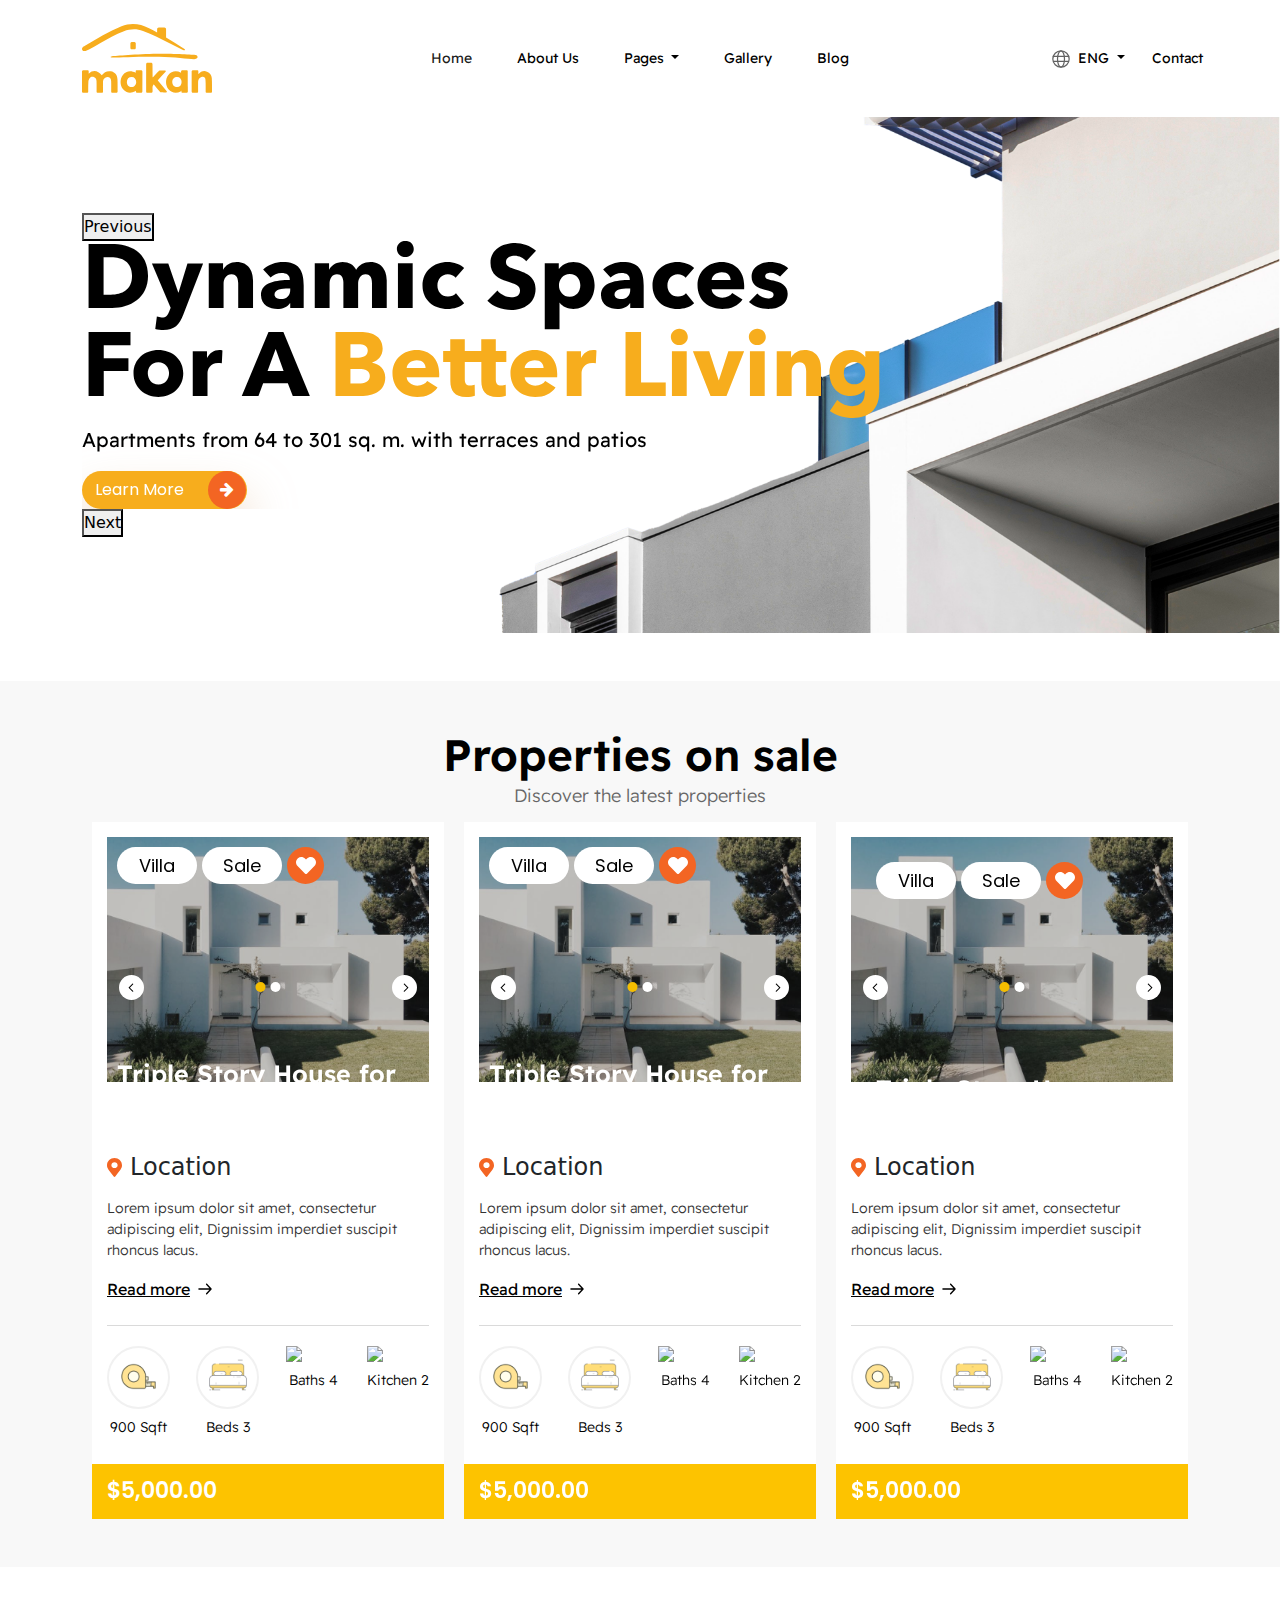
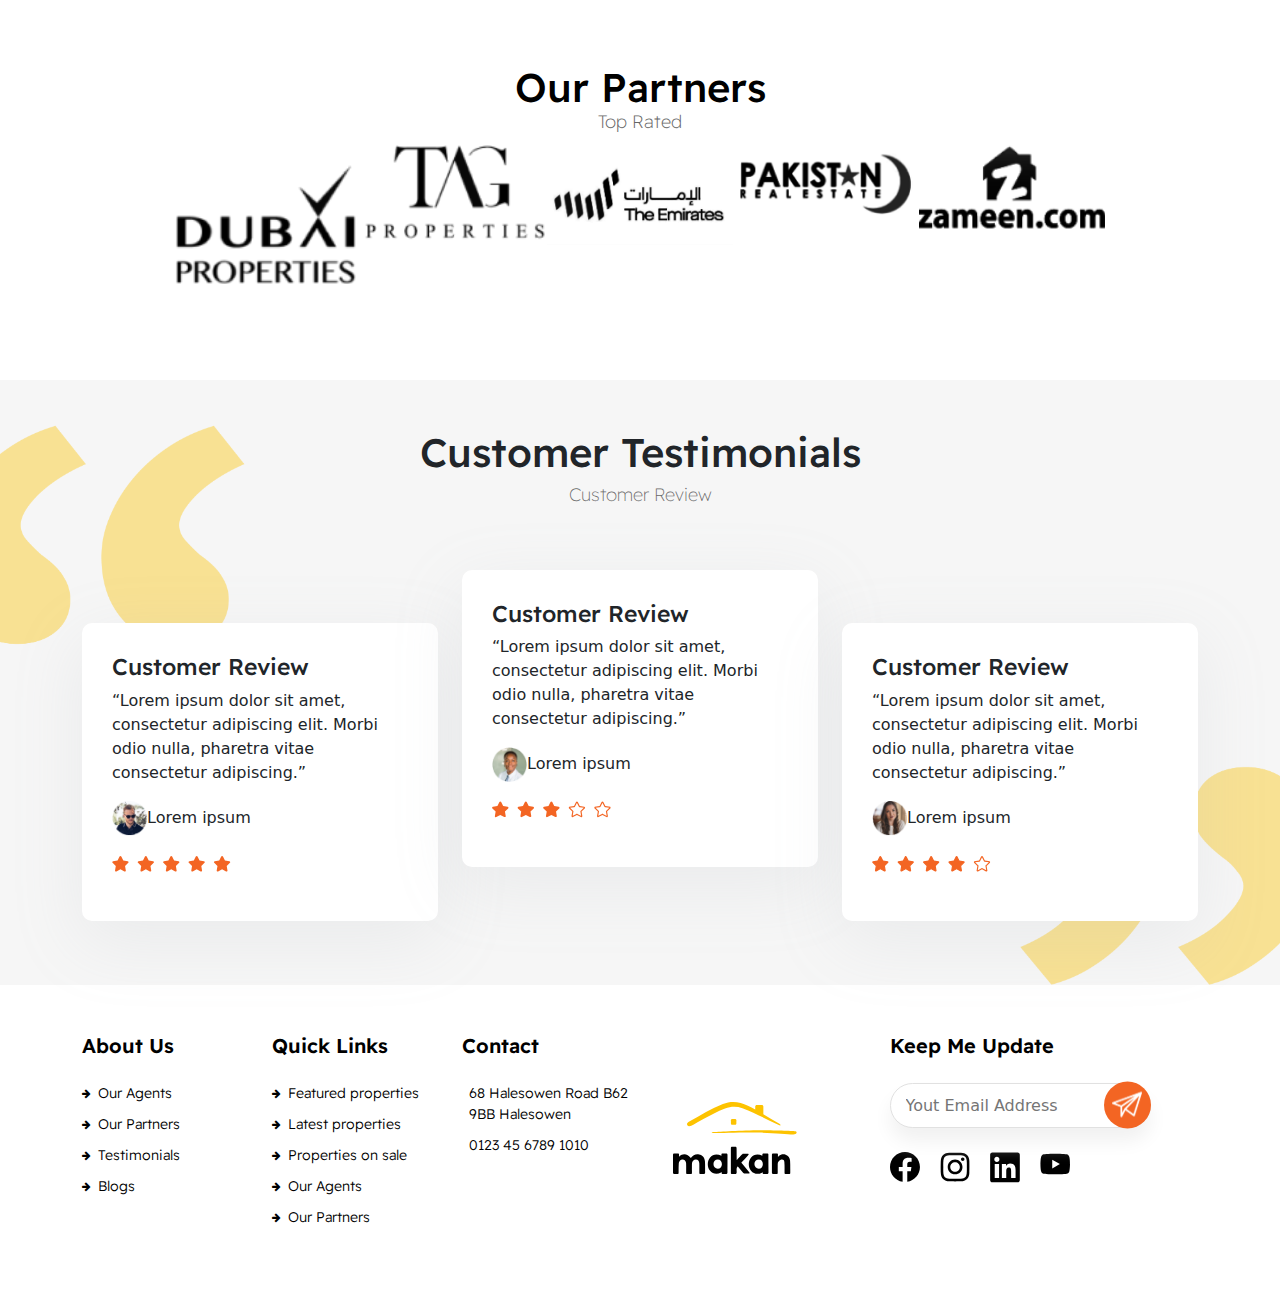
==== partners.html @ 15c92061 "slick" ====
<!DOCTYPE html>
<html lang="en">

<head>
    <title>Makan - HTML TEMPLATE</title>
    <meta charset="utf-8">
    <meta name="viewport" content="width=device-width, initial-scale=1">

    <!-- Fonts -->

    <link rel="preconnect" href="https://fonts.googleapis.com">
    <link rel="preconnect" href="https://fonts.gstatic.com" crossorigin>
    <link href="https://fonts.googleapis.com/css2?family=Readex+Pro:wght@300;400;500;600;700&display=swap"
        rel="stylesheet">
    <link
        href="https://fonts.googleapis.com/css2?family=Poppins:wght@200;300;400;500;600;700&family=Roboto:ital,wght@0,300;0,400;0,500;0,700;1,100;1,300;1,400&display=swap"
        rel="stylesheet">

    <!-- Bootstrap -->
    <link href="./assets/css/bootstrap.min.css" rel="stylesheet">

    <!-- Fontawesome -->
    <link href="./assets/font-awesome/css/font-awesome.min.css" rel="stylesheet">

    <!-- Css Main -->
    <link href="./assets/css/main.css" rel="stylesheet">
    <link href="./assets/css/aos.css" rel="stylesheet">
    <link href="./assets/css/select2.min.css" rel="stylesheet">
    <link href="./assets/css/slick.css" rel="stylesheet">



    <!-- Js Files -->
    <script src="./assets/js/bootstrap.bundle.min.js"></script>
</head>

<body>

    <!--  Start of Header  -->
    <header class="py-4">
        <div class="container">
            <div class="row">
                <div class="col-4 col-lg-2">
                    <img class="logo_header" src="./assets/images/logo.svg" alt="makan logo" />
                </div>
                <div class="col-8 col-lg-8 d-flex align-items-center justify-content-end justify-content-lg-center">
                    <!--start nav-->
                    <nav class="navbar navbar-expand-lg navbar-light">
                        <div class="container-fluid p-0 p-lg-2">
                            <button class="navbar-toggler" type="button" data-bs-toggle="collapse"
                                data-bs-target="#navbarNavDropdown" aria-controls="navbarNavDropdown"
                                aria-expanded="false" aria-label="Toggle navigation">
                                <span class="navbar-toggler-icon"></span>
                            </button>
                            <div class="collapse navbar-collapse justify-content-center" id="navbarNavDropdown">
                                <ul class="navbar-nav">
                                    <li class="nav-item">
                                        <a class="nav-link active" aria-current="page" href="#">Home</a>
                                    </li>
                                    <li class="nav-item">
                                        <a class="nav-link" href="#">About Us</a>
                                    </li>
                                    <li class="nav-item dropdown">
                                        <a class="nav-link dropdown-toggle" href="#" id="navbarDropdownMenuLink"
                                            role="button" data-bs-toggle="dropdown" aria-expanded="false">
                                            Pages
                                        </a>
                                        <ul class="dropdown-menu" aria-labelledby="navbarDropdownMenuLink">
                                            <li><a class="dropdown-item" href="#">Action</a></li>
                                            <li><a class="dropdown-item" href="#">Another action</a></li>
                                            <li><a class="dropdown-item" href="#">Something else here</a></li>
                                        </ul>
                                    </li>
                                    <li class="nav-item">
                                        <a class="nav-link" href="#">Gallery</a>
                                    </li>
                                    <li class="nav-item">
                                        <a class="nav-link" href="#">Blog</a>
                                    </li>

                                </ul>
                            </div>
                        </div>
                    </nav>
                    <!-- nav end -->
                </div>
                <div class="col-lg-2 d-flex align-items-center">
                    <div class="side_links">
                        <ul class="navbar-nav flex-row">
                            <li class="nav-item dropdown">
                                <a class="nav-link dropdown-toggle globe_before" href="#" id="navbarDropdownMenuLink"
                                    role="button" data-bs-toggle="dropdown" aria-expanded="false">
                                    <img class="me-1 globe_img" src="./assets/images/globe.svg" />
                                    <span>ENG</span>

                                </a>
                                <ul class="dropdown-menu" aria-labelledby="navbarDropdownMenuLink">
                                    <li><a class="dropdown-item" href="#">Action</a></li>
                                    <li><a class="dropdown-item" href="#">Another action</a></li>
                                    <li><a class="dropdown-item" href="#">Something else here</a></li>
                                </ul>
                            </li>
                            <li class="nav-item">
                                <a class="nav-link" href="#">Contact</a>
                            </li>
                        </ul>
                    </div>
                </div>



            </div>
        </div>
    </header>
    <!-- End Of Header -->

    <!-- Start Of Main Section -->
    <section id="home_main_section" class="section hero_section home_main_section">
        <div class="container">
            <div class="row">
                <div class="col-12">
                    <div class="slider-wrap">
                        <div class="hero_slider py-5 my-5">
                            <div class="content_wrappeer">
                                <div class="row slider_inner_row">
                                    <div class="col-9">
                                        <div class="slider_content_wrap">
                                            <h1>Dynamic Spaces For A <span class="text-yellow">Better Living</span>
                                            </h1>
                                            <p>Apartments from 64 to 301 sq. m. with terraces and patios</p>
                                            <button class="btn primary_btn btn_icon" href="#">Learn More
                                                <span><i class="fa fa-arrow-right"
                                                        aria-hidden="true"></i></span></button>
                                        </div>
                                    </div>
                                    <div class="col-3"></div>
                                </div>
                            </div>
                            <div class="content_wrappeer">
                                <div class="row slider_inner_row">
                                    <div class="col-9">
                                        <div class="slider_content_wrap">
                                            <h1>Dynamic Spaces For A<span>Better Living</span></h1>
                                            <p>Apartments from 64 to 301 sq. m. with terraces and patios</p>
                                            <a class="primary_btn btn_icon" href="#">Learn More <span><i
                                                        class="fa fa-arrow-right" aria-hidden="true"></i></span></a>
                                        </div>
                                    </div>
                                    <div class="col-3"></div>
                                </div>
                            </div>
                            <div class="content_wrappeer">
                                <div class="row slider_inner_row">
                                    <div class="col-9">
                                        <div class="slider_content_wrap">
                                            <h1>Dynamic Spaces For A<span>Better Living</span></h1>
                                            <p>Apartments from 64 to 301 sq. m. with terraces and patios</p>
                                            <a class="primary_btn btn_icon" href="#">Learn More <span><i
                                                        class="fa fa-arrow-right" aria-hidden="true"></i></span></a>
                                        </div>
                                    </div>
                                    <div class="col-3"></div>
                                </div>
                            </div>
                        </div>
                    </div>
                </div>
            </div>
        </div>
    </section>
    <!-- End Of Main Section -->


    <!-- Properties Section -->
    <section class="py-5 my-5 crousal_section_properties">
        <div class="container">
            <div class="row">
                <div class="col-12">
                    <h2 class="heading_main_section mb-1">Properties on sale</h2>
                    <p class="subtext_para">Discover the latest properties</p>
                </div>


                <div class="properties_crousal">
                    <div class="col-12 col-lg-4">
                        <div class="properties_single_outter">



                            <!-- Property image crousal -->
                            <div class="properties_inner_crousal">
                                <div class="img_wrap_crousal">
                                    <img src="./assets/images/crousal_01.png" />

                                </div>
                                <div class="img_wrap_crousal"> <img src="./assets/images/crousal_02.png" /> </div>
                            </div>
                            <!-- Property image crousal End -->
                            <div class="content_properties">
                                <div class="categories_properties">
                                    <div class="btn_outter_properties">
                                        <a href="#">
                                            <span>Villa</span>
                                        </a>
                                    </div>
                                    <div class="btn_outter_properties">
                                        <a href="#">
                                            <span>Sale</span>
                                        </a>
                                    </div>
                                    <div class="heart_wrap">
                                        <a href="#">
                                            <img src="./assets/images/heart.svg" alt="wrap heart" />
                                        </a>
                                    </div>
                                </div>

                                <h3>
                                    Triple Story House for Rent
                                    Louisiana
                                </h3>
                            </div>
                            <!-- Property Content -->

                            <div class="content_crousal_single">

                                <div class="upper_content_properties">
                                    <div class="location_outter d-flex align-items-center my-3">
                                        <img src="./assets/images/location.svg" alt="location" />
                                        <h4 class="ms-2 mb-0">Location</h4>
                                    </div>
                                    <p class="para_content_single">Lorem ipsum dolor sit amet, consectetur adipiscing
                                        elit, Dignissim
                                        imperdiet suscipit rhoncus lacus.</p>

                                    <div class="learn_more_outter">
                                        <a href="#" class="d-flex align-items-center">
                                            <span>Read more</span>
                                            <img class="ms-2" src="./assets/images/arrow_more.svg" />
                                        </a>
                                    </div>

                                    <div class="border_hr_crousal mt-4"></div>


                                    <div class="property_detail_outter d-flex justify-content-between">
                                        <div class="detail_icon_outter">
                                            <img class="w-100" src="./assets/images/icon_01.svg" />
                                            <h4>900 Sqft</h4>
                                        </div>
                                        <div class="detail_icon_outter">
                                            <img class="w-100" src="./assets/images/icon_02.svg" />
                                            <h4>Beds 3</h4>
                                        </div>
                                        <div class="detail_icon_outter">
                                            <img class="w-100" src="./assets/images/icon_03.svg" />
                                            <h4>Baths 4</h4>
                                        </div>
                                        <div class="detail_icon_outter">
                                            <img class="w-100" src="./assets/images/icon_04.svg" />
                                            <h4>Kitchen 2</h4>
                                        </div>
                                    </div>

                                    <div class="price_outter">
                                        <h3>$5,000.00</h3>
                                    </div>

                                </div>
                            </div>

                            <!-- Property Content End -->




                        </div>
                    </div>


                    <div class="col-12 col-lg-4">
                        <div class="properties_single_outter">



                            <!-- Property image crousal -->
                            <div class="properties_inner_crousal">
                                <div class="img_wrap_crousal">
                                    <img src="./assets/images/crousal_01.png" />

                                </div>
                                <div class="img_wrap_crousal"> <img src="./assets/images/crousal_02.png" /> </div>
                            </div>
                            <!-- Property image crousal End -->
                            <div class="content_properties">
                                <div class="categories_properties">
                                    <div class="btn_outter_properties">
                                        <a href="#">
                                            <span>Villa</span>
                                        </a>
                                    </div>
                                    <div class="btn_outter_properties">
                                        <a href="#">
                                            <span>Sale</span>
                                        </a>
                                    </div>
                                    <div class="heart_wrap">
                                        <a href="#">
                                            <img src="./assets/images/heart.svg" alt="wrap heart" />
                                        </a>
                                    </div>
                                </div>

                                <h3>
                                    Triple Story House for Rent
                                    Louisiana
                                </h3>
                            </div>
                            <!-- Property Content -->

                            <div class="content_crousal_single">

                                <div class="upper_content_properties">
                                    <div class="location_outter d-flex align-items-center my-3">
                                        <img src="./assets/images/location.svg" alt="location" />
                                        <h4 class="ms-2 mb-0">Location</h4>
                                    </div>
                                    <p class="para_content_single">Lorem ipsum dolor sit amet, consectetur adipiscing
                                        elit, Dignissim
                                        imperdiet suscipit rhoncus lacus.</p>

                                    <div class="learn_more_outter">
                                        <a href="#" class="d-flex align-items-center">
                                            <span>Read more</span>
                                            <img class="ms-2" src="./assets/images/arrow_more.svg" />
                                        </a>
                                    </div>

                                    <div class="border_hr_crousal mt-4"></div>


                                    <div class="property_detail_outter d-flex justify-content-between">
                                        <div class="detail_icon_outter">
                                            <img class="w-100" src="./assets/images/icon_01.svg" />
                                            <h4>900 Sqft</h4>
                                        </div>
                                        <div class="detail_icon_outter">
                                            <img class="w-100" src="./assets/images/icon_02.svg" />
                                            <h4>Beds 3</h4>
                                        </div>
                                        <div class="detail_icon_outter">
                                            <img class="w-100" src="./assets/images/icon_03.svg" />
                                            <h4>Baths 4</h4>
                                        </div>
                                        <div class="detail_icon_outter">
                                            <img class="w-100" src="./assets/images/icon_04.svg" />
                                            <h4>Kitchen 2</h4>
                                        </div>
                                    </div>

                                    <div class="price_outter">
                                        <h3>$5,000.00</h3>
                                    </div>

                                </div>
                            </div>

                            <!-- Property Content End -->




                        </div>
                    </div>


                    <div class="col-12 col-lg-4">
                        <div class="properties_single_outter">



                            <!-- Property image crousal -->
                            <div class="properties_inner_crousal">
                                <div class="img_wrap_crousal">
                                    <img src="./assets/images/crousal_01.png" />

                                    <div class="content_properties">
                                        <div class="categories_properties">
                                            <div class="btn_outter_properties">
                                                <a href="#">
                                                    <span>Villa</span>
                                                </a>
                                            </div>
                                            <div class="btn_outter_properties">
                                                <a href="#">
                                                    <span>Sale</span>
                                                </a>
                                            </div>
                                            <div class="heart_wrap">
                                                <a href="#">
                                                    <img src="./assets/images/heart.svg" alt="wrap heart" />
                                                </a>
                                            </div>
                                        </div>

                                        <h3>
                                            Triple Story House for Rent
                                            Louisiana
                                        </h3>
                                    </div>

                                </div>
                                <div class="img_wrap_crousal"> <img src="./assets/images/crousal_02.png" /> </div>
                            </div>
                            <!-- Property image crousal End -->

                            <!-- Property Content -->

                            <div class="content_crousal_single">

                                <div class="upper_content_properties">
                                    <div class="location_outter d-flex align-items-center my-3">
                                        <img src="./assets/images/location.svg" alt="location" />
                                        <h4 class="ms-2 mb-0">Location</h4>
                                    </div>
                                    <p class="para_content_single">Lorem ipsum dolor sit amet, consectetur adipiscing
                                        elit, Dignissim
                                        imperdiet suscipit rhoncus lacus.</p>

                                    <div class="learn_more_outter">
                                        <a href="#" class="d-flex align-items-center">
                                            <span>Read more</span>
                                            <img class="ms-2" src="./assets/images/arrow_more.svg" />
                                        </a>
                                    </div>

                                    <div class="border_hr_crousal mt-4"></div>


                                    <div class="property_detail_outter d-flex justify-content-between">
                                        <div class="detail_icon_outter">
                                            <img class="w-100" src="./assets/images/icon_01.svg" />
                                            <h4>900 Sqft</h4>
                                        </div>
                                        <div class="detail_icon_outter">
                                            <img class="w-100" src="./assets/images/icon_02.svg" />
                                            <h4>Beds 3</h4>
                                        </div>
                                        <div class="detail_icon_outter">
                                            <img class="w-100" src="./assets/images/icon_03.svg" />
                                            <h4>Baths 4</h4>
                                        </div>
                                        <div class="detail_icon_outter">
                                            <img class="w-100" src="./assets/images/icon_04.svg" />
                                            <h4>Kitchen 2</h4>
                                        </div>
                                    </div>

                                    <div class="price_outter">
                                        <h3>$5,000.00</h3>
                                    </div>

                                </div>
                            </div>

                            <!-- Property Content End -->




                        </div>
                    </div>

                </div>


            </div>
        </div>
    </section>
    <!-- Properties Section END -->

    <!-- Our Partners Starts -->
    <section class="our__partners py-5">
        <div class="container">
            <div class="row">
                <div class="col-lg-12">
                    <h2 class="title-partners text-center mb-0">Our Partners</h2>
                    <h3 class="subheading-partners text-center">Top Rated</h3>

                    <div class="customer-logos slider">
                        <div class="slide"><img src="./assets/images/partners_1.png">
                        </div>
                        <div class="slide"><img src="./assets/images/partners_2.png">
                        </div>
                        <div class="slide"><img src="./assets/images/partners_3.png">
                        </div>
                        <div class="slide"><img src="./assets/images/partners_4.png">
                        </div>
                        <div class="slide"><img src="./assets/images/partners_5.png"></div>
                    </div>




                </div>
            </div>
        </div>
    </section>
    <!-- Our Partners END -->

    <!-- Customer Testimonials Starts -->
    <section class="customer__testimonials py-5">
        <div class="container">
            <div class="row">
                <div class="col-lg-12">
                    <h2 class="m-auto text-dark text-center mb-2">Customer Testimonials</h2>
                    <h6 class="m-auto text-custom text-center">Customer Review</h6>

                    <div class="row py-3 mt-5">
                        <div class="col-lg-4">
                            <div class="testimonial__card">
                                <h3>Customer Review</h3>
                                <p>“Lorem ipsum dolor sit amet, consectetur adipiscing elit. Morbi odio nulla, pharetra
                                    vitae consectetur adipiscing.”</p>
                                <span><img class="person" src="./assets/images/person.png" alt="">Lorem ipsum</span>
                                <img class="rating" src="./assets/images/rating.svg" alt="">
                            </div>
                        </div>

                        <div class="col-lg-4">
                            <div class="testimonial__card_2">
                                <h3>Customer Review</h3>
                                <p>“Lorem ipsum dolor sit amet, consectetur adipiscing elit. Morbi odio nulla, pharetra
                                    vitae consectetur adipiscing.”</p>
                                <span><img class="person" src="./assets/images/person_2.png" alt="">Lorem ipsum</span>
                                <img class="rating" src="./assets/images/rating_2.svg" alt="">
                            </div>
                        </div>

                        <div class="col-lg-4">
                            <div class="testimonial__card_3">
                                <h3>Customer Review</h3>
                                <p>“Lorem ipsum dolor sit amet, consectetur adipiscing elit. Morbi odio nulla, pharetra
                                    vitae consectetur adipiscing.”</p>
                                <span><img class="person" src="./assets/images/person_3.png" alt="">Lorem ipsum</span>
                                <img class="rating" src="./assets/images/rating_3.svg" alt="">
                            </div>
                        </div>

                    </div>
                </div>
            </div>
        </div>
    </section>
    <!-- Customer Testimonials Ends -->

    <!-- Footer -->
    <footer class="py-5">
        <div class="container">
            <div class="row">
                <div class="col-6 col-lg-2">
                    <div class="link_footer_wrap">
                        <h4 class="mb-4">About Us</h4>
                        <ul class="ps-0">
                            <li>
                                <a href="#" class="links_footer"><i class="fa fa-arrow-right"
                                        aria-hidden="true"></i><span>Our
                                        Agents</span></a>
                            </li>
                            <li>
                                <a href="#" class="links_footer"><i class="fa fa-arrow-right"
                                        aria-hidden="true"></i><span>Our
                                        Partners</span></a>
                            </li>
                            <li>
                                <a href="#" class="links_footer"><i class="fa fa-arrow-right"
                                        aria-hidden="true"></i><span>Testimonials</span></a>
                            </li>
                            <li>
                                <a href="#" class="links_footer"><i class="fa fa-arrow-right"
                                        aria-hidden="true"></i><span>Blogs</span></a>
                            </li>
                        </ul>
                    </div>
                </div>
                <div class="col-6 col-lg-2">
                    <div class="link_footer_wrap">
                        <h4 class="mb-4">Quick Links</h4>
                        <ul class="ps-0">
                            <li>
                                <a href="#" class="links_footer"><i class="fa fa-arrow-right"
                                        aria-hidden="true"></i><span>Featured
                                        properties</span></a>
                            </li>
                            <li>
                                <a href="#" class="links_footer"><i class="fa fa-arrow-right"
                                        aria-hidden="true"></i><span>Latest
                                        properties</span></a>
                            </li>
                            <li>
                                <a href="#" class="links_footer"><i class="fa fa-arrow-right"
                                        aria-hidden="true"></i><span>Properties on
                                        sale</span></a>
                            </li>
                            <li>
                                <a href="#" class="links_footer"><i class="fa fa-arrow-right"
                                        aria-hidden="true"></i><span>Our
                                        Agents</span></a>
                            </li>
                            <li>
                                <a href="#" class="links_footer"><i class="fa fa-arrow-right"
                                        aria-hidden="true"></i><span>Our
                                        Partners</span></a>
                            </li>
                        </ul>
                    </div>
                </div>
                <div class="col-6 col-lg-2">
                    <div class="link_footer_wrap">
                        <h4 class="mb-4">Contact</h4>
                        <ul class="ps-0">
                            <li>
                                <a href="#" class="links_footer"><span>68 Halesowen Road
                                        B62 9BB Halesowen</span></a>
                            </li>
                            <li>
                                <a href="#" class="links_footer"><span>0123 45 6789 1010</span></a>
                            </li>
                        </ul>
                    </div>
                </div>

                <div class="col-12 col-lg-2 d-flex align-items-center justify-content-center">
                    <img class="w-75" src="./assets/images/logo-footer.svg" alt="logo" />
                </div>

                <div class="col-12 col-lg-3 mx-auto">
                    <div class="subscrible__footer">
                        <h4 class="mb-4">Keep Me Update</h4>

                        <div class="input__wrapper mb-4">
                            <input type="email" name="subscribe" class="input_email" placeholder="Yout Email Address">
                            <button type="submit" class="btn_submit"><img src="./assets/images/send_btn.svg"
                                    alt="send button" /></button>
                        </div>


                        <div class="footer_social_links">
                            <a href="#">
                                <img src="./assets/images/facebook.svg" />
                            </a>
                            <a href="#">
                                <img src="./assets/images/instagram.svg" />
                            </a>
                            <a href="#">
                                <img src="./assets/images/linkedin.svg" />
                            </a>
                            <a href="#">
                                <img src="./assets/images/youtube.svg" />
                            </a>
                        </div>


                    </div>
                </div>
            </div>
        </div>
    </footer>
    <!-- Footer End -->


    <!--Start Scripts here-->
    <script src="./assets/js/jquery.js"></script>
    <script src="./assets/js/select2.min.js"></script>
    <script src="./assets/js/slick.js"></script>
    <script src="./assets/js/aos.js"></script>
    <script src="./assets/js/custom.js"></script>
</body>

</html>
---- assets/css/main.css ----
* {
  margin: 0;
  padding: 0;
}

img {
  width: 100%;
  max-width: 100%;
}

.logo_header {
  max-width: 130px;
}

.heading_main_section {
  font-family: 'Readex Pro';
  font-style: normal;
  font-weight: 600;
  font-size: 44px;
  text-align: center;
  color: #000000;
}

.subtext_para {
  font-family: 'Readex Pro';
  font-style: normal;
  font-weight: 300;
  font-size: 18px;
  line-height: 20px;
  text-align: center;
  color: #666666;
}

.logo_header {
  max-width: 130px;
}

nav {
  font-family: 'Readex Pro', sans-serif;
}

.navbar-nav {
  gap: 5px;
}

.navbar-nav .nav-item .nav-link {
  font-family: 'Readex Pro';
  font-style: normal;
  font-weight: 400;
  font-size: 14px;
  color: #000000;
  padding-left: 20px;
  padding-right: 20px;
  -webkit-transition: all 250ms ease-in;
  transition: all 250ms ease-in;
}

.navbar-nav .nav-item .nav-link .globe_img {
  width: 18px;
  height: 18px;
  -o-object-fit: contain;
     object-fit: contain;
}

.navbar-nav .nav-item .nav-link:hover {
  background: #F36523;
  border-radius: 57px;
  font-family: 'Readex Pro';
  font-style: normal;
  font-weight: 400;
  font-size: 14px;
  color: #FFFFFF;
}

.navbar-nav .nav-item .nav-link:hover .globe_img {
  -webkit-filter: invert(100%) sepia(0%) saturate(7500%) hue-rotate(47deg) brightness(110%) contrast(101%);
          filter: invert(100%) sepia(0%) saturate(7500%) hue-rotate(47deg) brightness(110%) contrast(101%);
}

/*
.globe_before {

    position: relative;

    &::before{
        position: absolute;
        top: 50%;
        left: 0px;
        transform: translateY(-50%);
        background-image: url('../images/globe.svg');
        width: 15px;
        height: 15px;
        background-repeat: no-repeat;
        background-size: cover;
        content: "";
    }
}
*/
@media (max-width: 1050px) {
  .side_links {
    display: none;
  }
}

@media (max-width: 992px) {
  .navbar-nav {
    width: 100%;
    position: fixed;
    left: 0px;
    top: 120px;
  }
  .navbar-toggler:focus {
    -webkit-box-shadow: none !important;
            box-shadow: none !important;
  }
  .navbar-nav .nav-item .nav-link {
    -webkit-transition: all 250ms ease-in;
    transition: all 250ms ease-in;
  }
  .navbar-nav .nav-item .nav-link:hover {
    background: #F36523;
    border-radius: 0px;
  }
}

@font-face {
  font-family: Avenire-Next;
  src: url(../fonts/AvenirNextLTPro-Bold.otf);
}

.home_main_section {
  background-image: url("../images/makan-hero-bg.png");
  background-size: cover;
  background-position: center right;
  background-repeat: no-repeat;
}

.home_main_section h1 {
  font-family: 'Avenire-Next';
  font-style: normal;
  font-weight: 700;
  font-size: 90px;
  line-height: 98.5%;
  color: #000000;
}

.home_main_section h1 .text-yellow {
  color: #F7AD1D;
}

.home_main_section p {
  font-family: 'Readex Pro';
  font-weight: 400;
  color: #000000;
  font-size: 20px;
}

.home_main_section button.btn.primary_btn.btn_icon {
  background-color: #F7AD1D;
  color: #fff;
  width: 165px;
  display: -webkit-box;
  display: -ms-flexbox;
  display: flex;
  -webkit-box-pack: justify;
      -ms-flex-pack: justify;
          justify-content: space-between;
  position: relative;
  border-radius: 28px;
  font-family: 'poppins';
  font-size: 16px;
  -webkit-box-shadow: 0px 28px 47px rgba(224, 183, 144, 0.6);
          box-shadow: 0px 28px 47px rgba(224, 183, 144, 0.6);
}

.home_main_section button.btn.primary_btn.btn_icon span {
  background-color: #F36523;
  position: absolute;
  top: -1px;
  right: 0;
  padding: 7px;
  border-radius: 50px;
  width: 38px;
  height: 38px;
}

@media only screen and (max-width: 1200px) {
  .home_main_section h1 {
    font-family: 'Avenire-Next';
    font-style: normal;
    font-weight: 700;
    font-size: 40px;
    line-height: 98.5%;
    color: #000000;
  }
  .home_main_section button.btn.primary_btn.btn_icon {
    width: 150px;
  }
  .home_main_section button.btn.primary_btn.btn_icon span {
    top: -1px;
    right: -1px;
  }
}

.customer__testimonials {
  background-image: url(../images/testimonials_bg.png);
  background-repeat: no-repeat;
  background-position: center;
  background-size: 100%;
  background-color: #f6f6f6;
}

.customer__testimonials h2 {
  font-family: 'Readex Pro';
  font-size: 40px;
}

.customer__testimonials h6 {
  font-family: 'Readex Pro';
  color: #666666;
  font-weight: lighter;
  font-size: 18px;
}

.customer__testimonials .testimonial__card {
  padding: 30px;
  background-color: #ffff;
  display: -webkit-box;
  display: -ms-flexbox;
  display: flex;
  -webkit-box-orient: vertical;
  -webkit-box-direction: normal;
      -ms-flex-direction: column;
          flex-direction: column;
  border-radius: 10px;
  margin-top: 15%;
  -webkit-box-shadow: 0px 19.617px 68.6596px 3.2695px rgba(162, 171, 174, 0.13);
          box-shadow: 0px 19.617px 68.6596px 3.2695px rgba(162, 171, 174, 0.13);
}

.customer__testimonials .testimonial__card h3 {
  font-family: 'Readex Pro';
  font-weight: 500;
  font-size: 23px;
}

.customer__testimonials .testimonial__card img.rating {
  width: 125px;
  display: -webkit-box;
  display: -ms-flexbox;
  display: flex;
  height: 25px;
  margin: 15px 0;
}

.customer__testimonials .testimonial__card img.person {
  width: 35px;
  height: 35px;
}

.customer__testimonials .testimonial__card_2 {
  padding: 30px;
  background-color: #ffff;
  display: -webkit-box;
  display: -ms-flexbox;
  display: flex;
  -webkit-box-orient: vertical;
  -webkit-box-direction: normal;
      -ms-flex-direction: column;
          flex-direction: column;
  border-radius: 10px;
  -webkit-box-shadow: 0px 19.617px 68.6596px 3.2695px rgba(162, 171, 174, 0.13);
          box-shadow: 0px 19.617px 68.6596px 3.2695px rgba(162, 171, 174, 0.13);
}

.customer__testimonials .testimonial__card_2 h3 {
  font-family: 'Readex Pro';
  font-weight: 500;
  font-size: 23px;
}

.customer__testimonials .testimonial__card_2 img.rating {
  width: 125px;
  display: -webkit-box;
  display: -ms-flexbox;
  display: flex;
  height: 25px;
  margin: 15px 0;
}

.customer__testimonials .testimonial__card_2 img.person {
  width: 35px;
  height: 35px;
}

.customer__testimonials .testimonial__card_3 {
  padding: 30px;
  background-color: #ffff;
  display: -webkit-box;
  display: -ms-flexbox;
  display: flex;
  -webkit-box-orient: vertical;
  -webkit-box-direction: normal;
      -ms-flex-direction: column;
          flex-direction: column;
  border-radius: 10px;
  margin-top: 15%;
  -webkit-box-shadow: 0px 19.617px 68.6596px 3.2695px rgba(162, 171, 174, 0.13);
          box-shadow: 0px 19.617px 68.6596px 3.2695px rgba(162, 171, 174, 0.13);
}

.customer__testimonials .testimonial__card_3 h3 {
  font-family: 'Readex Pro';
  font-weight: 500;
  font-size: 23px;
}

.customer__testimonials .testimonial__card_3 img.rating {
  width: 125px;
  display: -webkit-box;
  display: -ms-flexbox;
  display: flex;
  height: 25px;
  margin: 15px 0;
}

.customer__testimonials .testimonial__card_3 img.person {
  width: 35px;
  height: 35px;
}

@media only screen and (max-width: 1200px) {
  .testimonial__card, .testimonial__card_2, .testimonial__card_3 {
    margin-top: 10px !important;
  }
}

.crousal_section_properties {
  background-color: #F8F8F8;
}

.img_wrap_crousal {
  width: 100%;
  position: relative;
}

.properties_single_outter {
  background-color: #FFF;
  padding: 15px;
  padding-bottom: 0;
  margin: 0px 10px;
  position: relative;
}

.properties_inner_crousal {
  position: relative;
}

.content_properties {
  position: absolute;
  top: 0;
  left: 0;
  bottom: 0;
  right: 0;
  z-index: 99;
  padding: 10px;
  display: -webkit-box;
  display: -ms-flexbox;
  display: flex;
  -webkit-box-orient: vertical;
  -webkit-box-direction: normal;
      -ms-flex-direction: column;
          flex-direction: column;
  -webkit-box-pack: justify;
      -ms-flex-pack: justify;
          justify-content: space-between;
  height: 300px;
  margin: 15px;
}

.content_properties h3 {
  font-family: 'Readex Pro';
  font-style: normal;
  font-weight: 600;
  font-size: 25px;
  color: #FFFFFF;
  z-index: 9;
}

.content_properties .categories_properties {
  display: -webkit-box;
  display: -ms-flexbox;
  display: flex;
  gap: 5px;
}

.content_properties .categories_properties .heart_wrap {
  background-color: #F36523;
  border-radius: 50%;
  padding: 5px;
  width: 37px;
  height: 37px;
  text-align: center;
  display: -webkit-box;
  display: -ms-flexbox;
  display: flex;
  -webkit-box-align: center;
      -ms-flex-align: center;
          align-items: center;
  -webkit-box-pack: center;
      -ms-flex-pack: center;
          justify-content: center;
}

.content_properties .categories_properties .heart_wrap img {
  width: 20px;
}

.content_properties .categories_properties .btn_outter_properties {
  background: #FFFFFF;
  border-radius: 45px;
  padding: 5px;
  width: 80px;
  height: 37px;
  text-align: center;
}

.content_properties .categories_properties .btn_outter_properties a {
  font-family: 'Poppins';
  font-style: normal;
  text-decoration: none;
  font-weight: 400;
  font-size: 18px;
  color: #000000;
}

.properties_crousal .slick-prev, .properties_crousal .slick-next {
  position: absolute;
  top: 50%;
  left: 10px;
  -webkit-transform: translateY(-50%);
          transform: translateY(-50%);
  position: absolute;
  top: 50%;
  left: 10px;
  transform: translateY(-50%);
  z-index: 9;
  visibility: hidden;
  z-index: 9999;
}

.properties_crousal .slick-next {
  left: unset;
  right: 0px;
}

.properties_crousal .slick-prev::before, .properties_crousal .slick-next::before {
  content: "";
  width: 25px;
  height: 25px;
  background-image: url("../images/slider_left.svg");
  background-repeat: no-repeat;
  background-size: 20px;
  background-position: center;
  opacity: 1;
  position: absolute;
  left: -25px;
  visibility: visible;
  background-color: #FFF;
  border-radius: 50%;
}

.properties_crousal .slick-next::before {
  background-image: url("../images/slider_right.svg");
  left: unset;
  right: -25px;
}

.properties_inner_crousal .slick-prev, .properties_inner_crousal .slick-next {
  position: absolute;
  top: 50%;
  left: 10px;
  -webkit-transform: translateY(-50%);
          transform: translateY(-50%);
  position: absolute;
  top: 50%;
  left: 10px;
  transform: translateY(-50%);
  z-index: 9;
  visibility: hidden;
  z-index: 9999;
}

.properties_inner_crousal .slick-next {
  left: unset;
  right: 10px;
}

.properties_inner_crousal .slick-prev::before, .properties_inner_crousal .slick-next::before {
  content: "";
  width: 25px;
  height: 25px;
  background-image: url("../images/slider_left.svg");
  background-repeat: no-repeat;
  background-size: 20px;
  background-position: center;
  opacity: 1;
  position: absolute;
  left: 0px;
  visibility: visible;
  background-color: #FFF;
  border-radius: 50%;
}

.properties_inner_crousal .slick-next::before {
  background-image: url("../images/slider_right.svg");
  left: unset;
  right: 0px;
}

.properties_inner_crousal {
  height: 300px;
}

.properties_inner_crousal .slick-dots {
  display: -webkit-box;
  display: -ms-flexbox;
  display: flex;
  position: absolute;
  top: 50%;
  left: 50%;
  -webkit-transform: translate(-50%, -50%);
          transform: translate(-50%, -50%);
  padding: 0;
  margin: 0;
  gap: 5px;
  list-style: none;
  cursor: pointer;
}

.properties_inner_crousal .slick-dots li {
  width: 10px;
  height: 10px;
  background-color: #FFF;
  border-radius: 50%;
}

.properties_inner_crousal .slick-dots li button {
  visibility: hidden;
}

.properties_inner_crousal .slick-dots li.slick-active {
  background-color: #F4BD00;
}

.content_crousal_single .para_content_single {
  font-family: 'Readex Pro';
  font-style: normal;
  font-weight: 300;
  font-size: 14px;
  color: #333333;
}

.content_crousal_single .location_outter img {
  width: 15px;
}

.learn_more_outter a span {
  font-family: 'Readex Pro';
  font-style: normal;
  font-weight: 400;
  font-size: 16px;
  -webkit-text-decoration-line: underline;
          text-decoration-line: underline;
  color: #000000;
}

.learn_more_outter a img {
  width: 14px;
}

.border_hr_crousal {
  width: 100%;
  height: 1px;
  background-color: #DADADA;
}

.property_detail_outter {
  margin-top: 20px;
}

.property_detail_outter .detail_icon_outter {
  min-width: 55px;
  text-align: center;
}

.property_detail_outter .detail_icon_outter h4 {
  font-family: 'Readex Pro';
  font-style: normal;
  font-weight: 300;
  font-size: 14px;
  color: #000000;
  margin-top: 10px;
}

.price_outter {
  background-color: #FDC300;
  margin-left: -15px;
  margin-right: -15px;
  height: 55px;
  display: -webkit-box;
  display: -ms-flexbox;
  display: flex;
  -webkit-box-align: center;
      -ms-flex-align: center;
          align-items: center;
  -webkit-box-pack: start;
      -ms-flex-pack: start;
          justify-content: flex-start;
  margin-top: 20px;
}

.price_outter h3 {
  padding-left: 15px;
  font-family: 'Poppins';
  font-style: normal;
  font-weight: 600;
  font-size: 22px;
  color: #FFFFFF;
  margin-bottom: 0px;
}

.our__partners .title-partners {
  color: #000000;
  font-family: 'Readex Pro';
  font-size: 40px;
}

.our__partners .subheading-partners {
  color: #666666;
  font-family: 'Readex Pro';
  font-weight: 200;
  font-size: 18px;
}

.link_footer_wrap h4 {
  font-family: 'Readex Pro';
  font-style: normal;
  font-weight: 600;
  font-size: 20px;
  line-height: 26px;
  color: #000000;
}

.link_footer_wrap ul {
  list-style-type: none;
}

.link_footer_wrap ul li a {
  display: -webkit-box;
  display: -ms-flexbox;
  display: flex;
  -webkit-box-align: center;
      -ms-flex-align: center;
          align-items: center;
  font-size: 10px;
  text-decoration: none;
  color: #000000;
  margin: 10px 0px;
}

.link_footer_wrap ul li a span {
  margin-left: 7px;
  font-family: 'Readex Pro';
  font-style: normal;
  font-weight: 300;
  font-size: 14px;
  text-decoration: none;
  color: #000000;
  -webkit-transition: all 250ms ease-in;
  transition: all 250ms ease-in;
}

.link_footer_wrap ul li a:hover {
  text-decoration: underline;
}

.subscrible__footer h4 {
  font-family: 'Readex Pro';
  font-style: normal;
  font-weight: 600;
  font-size: 20px;
  line-height: 26px;
  color: #000000;
}

.subscrible__footer .input__wrapper {
  position: relative;
}

.subscrible__footer .input__wrapper .input_email {
  width: 100%;
  height: 45px;
  background: #FFFFFF;
  border: 1px solid #E1E1E1;
  -webkit-box-shadow: 0px 13px 19px #F1F1F1;
          box-shadow: 0px 13px 19px #F1F1F1;
  border-radius: 58px;
  padding: 15px;
}

.subscrible__footer .input__wrapper .btn_submit {
  width: 47px;
  height: 47px;
  border: 0;
  border-radius: 50%;
  background: #F36523;
  display: -webkit-box;
  display: -ms-flexbox;
  display: flex;
  -webkit-box-align: center;
      -ms-flex-align: center;
          align-items: center;
  -webkit-box-pack: center;
      -ms-flex-pack: center;
          justify-content: center;
  position: absolute;
  right: 0;
  top: 50%;
  -webkit-transform: translateY(-50%);
          transform: translateY(-50%);
}

.subscrible__footer .input__wrapper .btn_submit img {
  width: 30px;
}

.footer_social_links {
  display: -webkit-box;
  display: -ms-flexbox;
  display: flex;
  gap: 20px;
}

.footer_social_links a {
  width: 30px;
  height: 30px;
}
/*# sourceMappingURL=main.css.map */
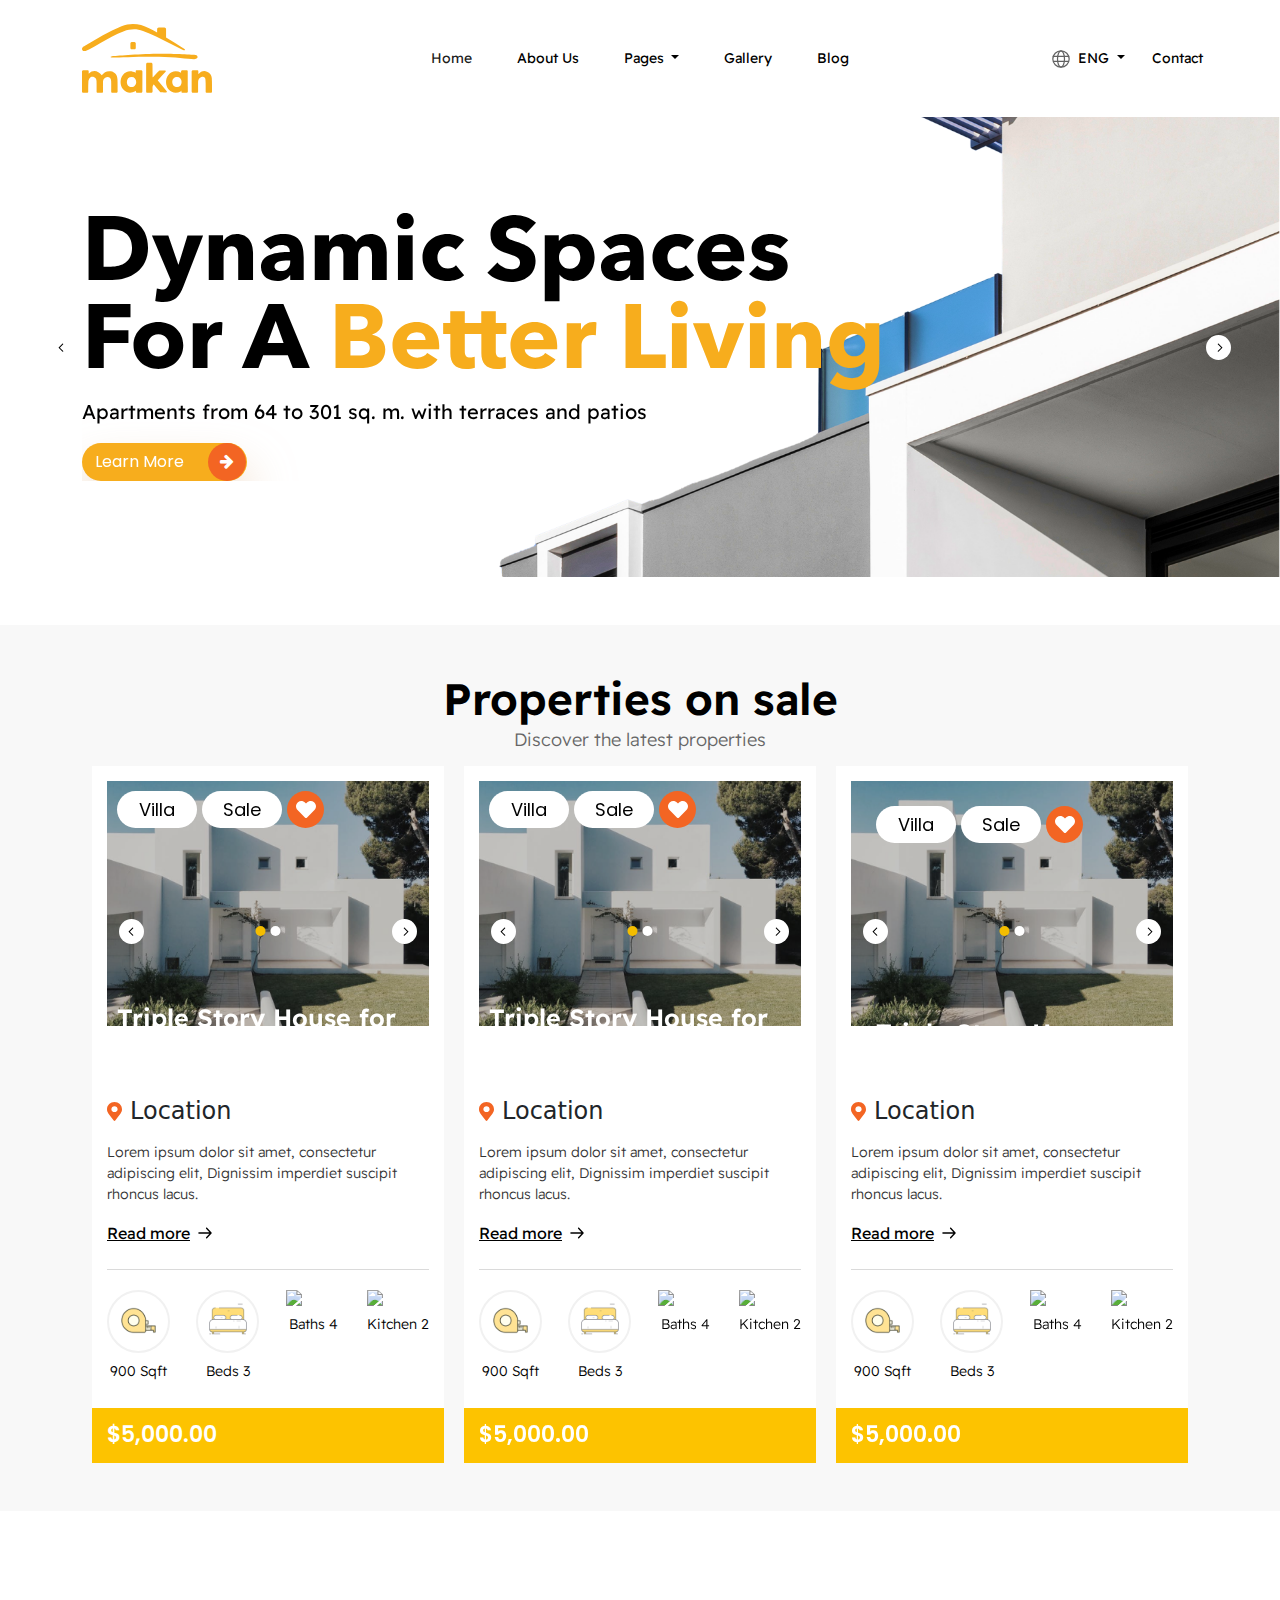
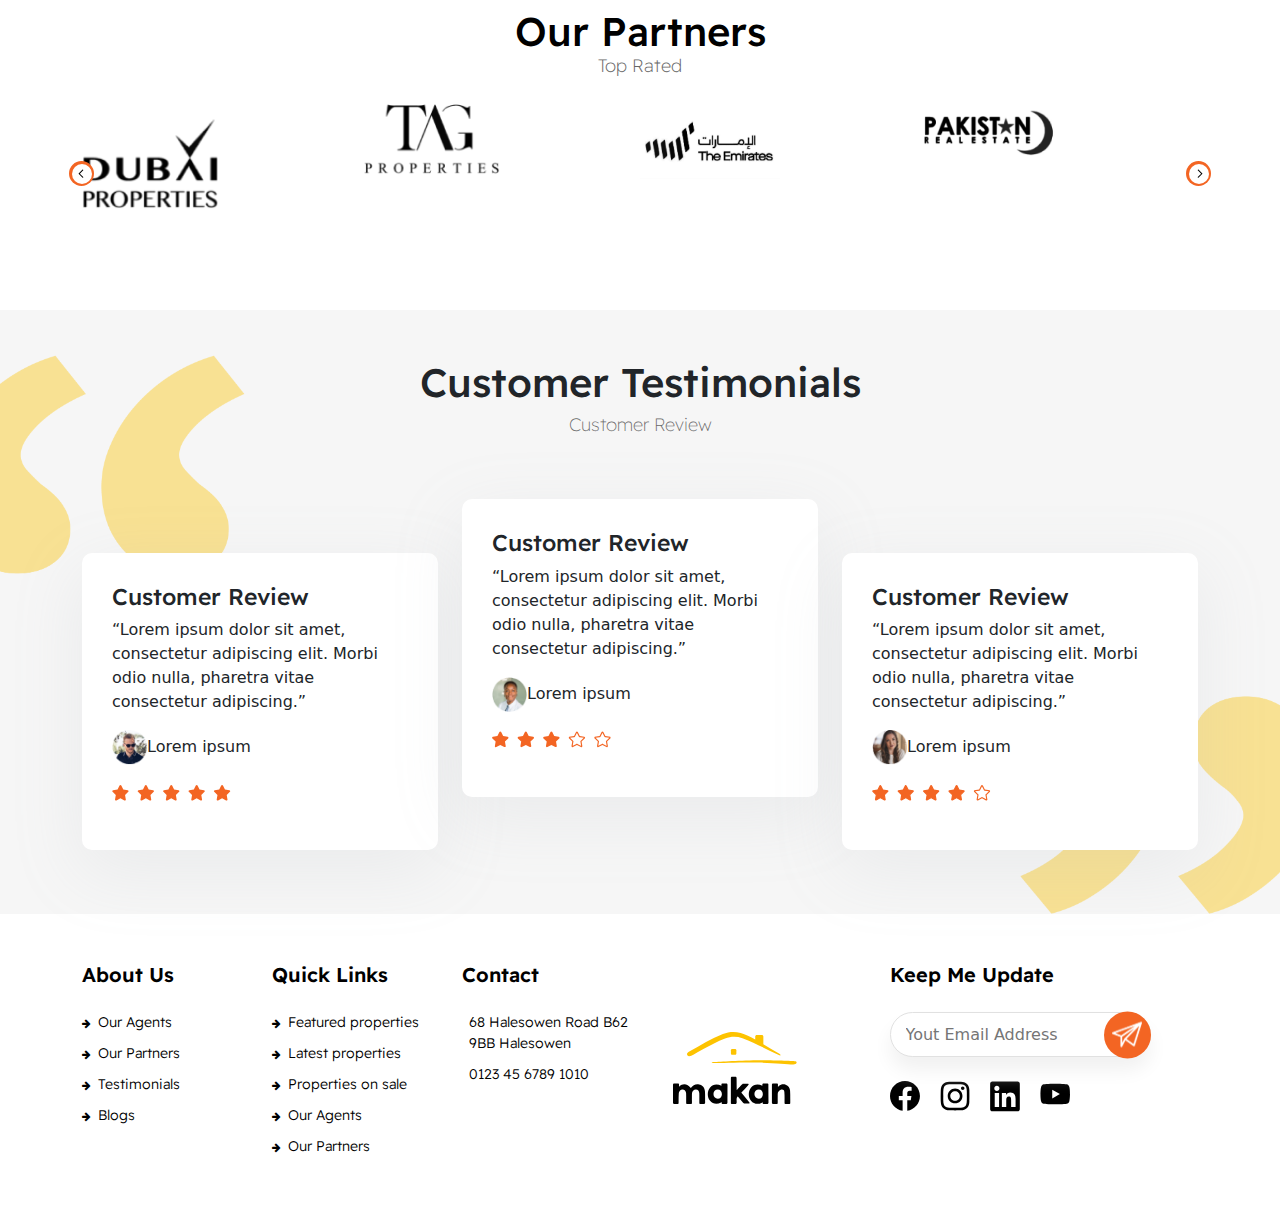
==== commit 90949ca0: "slick" ====
--- a/partners.html
+++ b/partners.html
@@ -487,7 +487,7 @@
                     <h2 class="title-partners text-center mb-0">Our Partners</h2>
                     <h3 class="subheading-partners text-center">Top Rated</h3>
 
-                    <div class="customer-logos slider">
+                    <div class="customer-logos slider py-3">
                         <div class="slide"><img src="./assets/images/partners_1.png">
                         </div>
                         <div class="slide"><img src="./assets/images/partners_2.png">
--- a/assets/css/main.css
+++ b/assets/css/main.css
@@ -184,6 +184,130 @@
   height: 38px;
 }
 
+.hero_slider .slick-prev, .hero_slider .slick-next {
+  position: absolute;
+  top: 50%;
+  left: 10px;
+  -webkit-transform: translateY(-50%);
+          transform: translateY(-50%);
+  position: absolute;
+  top: 50%;
+  left: -10px;
+  transform: translateY(-50%);
+  z-index: 9;
+  visibility: hidden;
+  z-index: 9999;
+}
+
+.hero_slider .slick-next {
+  left: unset;
+  right: -10px;
+}
+
+.hero_slider .slick-prev::before, .hero_slider .slick-next::before {
+  content: "";
+  width: 25px;
+  height: 25px;
+  background-image: url("../images/slider_left.svg");
+  background-repeat: no-repeat;
+  background-size: 20px;
+  background-position: center;
+  opacity: 1;
+  position: absolute;
+  left: -25px;
+  visibility: visible;
+  background-color: #FFF;
+  border-radius: 50%;
+}
+
+.hero_slider .slick-next::before {
+  background-image: url("../images/slider_right.svg");
+  left: unset;
+  right: -25px;
+}
+
+.properties_inner_crousal .slick-prev, .properties_inner_crousal .slick-next {
+  position: absolute;
+  top: 50%;
+  left: 10px;
+  -webkit-transform: translateY(-50%);
+          transform: translateY(-50%);
+  position: absolute;
+  top: 50%;
+  left: 10px;
+  transform: translateY(-50%);
+  z-index: 9;
+  visibility: hidden;
+  z-index: 9999;
+}
+
+.properties_inner_crousal .slick-next {
+  left: unset;
+  right: 10px;
+}
+
+.customer-logos .slick-prev, .customer-logos .slick-next {
+  position: absolute;
+  top: 50%;
+  left: 10px;
+  -webkit-transform: translateY(-50%);
+          transform: translateY(-50%);
+  position: absolute;
+  top: 50%;
+  left: -10px;
+  transform: translateY(-50%);
+  z-index: 9;
+  visibility: hidden;
+  z-index: 9999;
+}
+
+.customer-logos .slick-next {
+  left: unset;
+  right: -10px;
+}
+
+.customer-logos .slick-prev::before, .customer-logos .slick-next::before {
+  content: "";
+  width: 25px;
+  height: 25px;
+  background-image: url("../images/slider_left.svg");
+  background-repeat: no-repeat;
+  background-size: 20px;
+  background-position: center;
+  opacity: 1;
+  position: absolute;
+  left: -25px;
+  visibility: visible;
+  background-color: #F36523;
+  border-radius: 50%;
+}
+
+.customer-logos .slick-next::before {
+  background-image: url("../images/slider_right.svg");
+  left: unset;
+  right: -25px;
+}
+
+.customer-logos .slick-prev, .customer-logos .slick-next {
+  position: absolute;
+  top: 50%;
+  left: 10px;
+  -webkit-transform: translateY(-50%);
+          transform: translateY(-50%);
+  position: absolute;
+  top: 50%;
+  left: 10px;
+  transform: translateY(-50%);
+  z-index: 9;
+  visibility: hidden;
+  z-index: 9999;
+}
+
+.customer-logos .slick-next {
+  left: unset;
+  right: 10px;
+}
+
 @media only screen and (max-width: 1200px) {
   .home_main_section h1 {
     font-family: 'Avenire-Next';
@@ -643,6 +767,21 @@
   font-size: 18px;
 }
 
+.our__partners .customer-logos .slide img {
+  width: 50%;
+  display: -webkit-box;
+  display: -ms-flexbox;
+  display: flex;
+  -webkit-box-align: center;
+      -ms-flex-align: center;
+          align-items: center;
+  -webkit-box-pack: center;
+      -ms-flex-pack: center;
+          justify-content: center;
+  -o-object-fit: contain;
+     object-fit: contain;
+}
+
 .link_footer_wrap h4 {
   font-family: 'Readex Pro';
   font-style: normal;
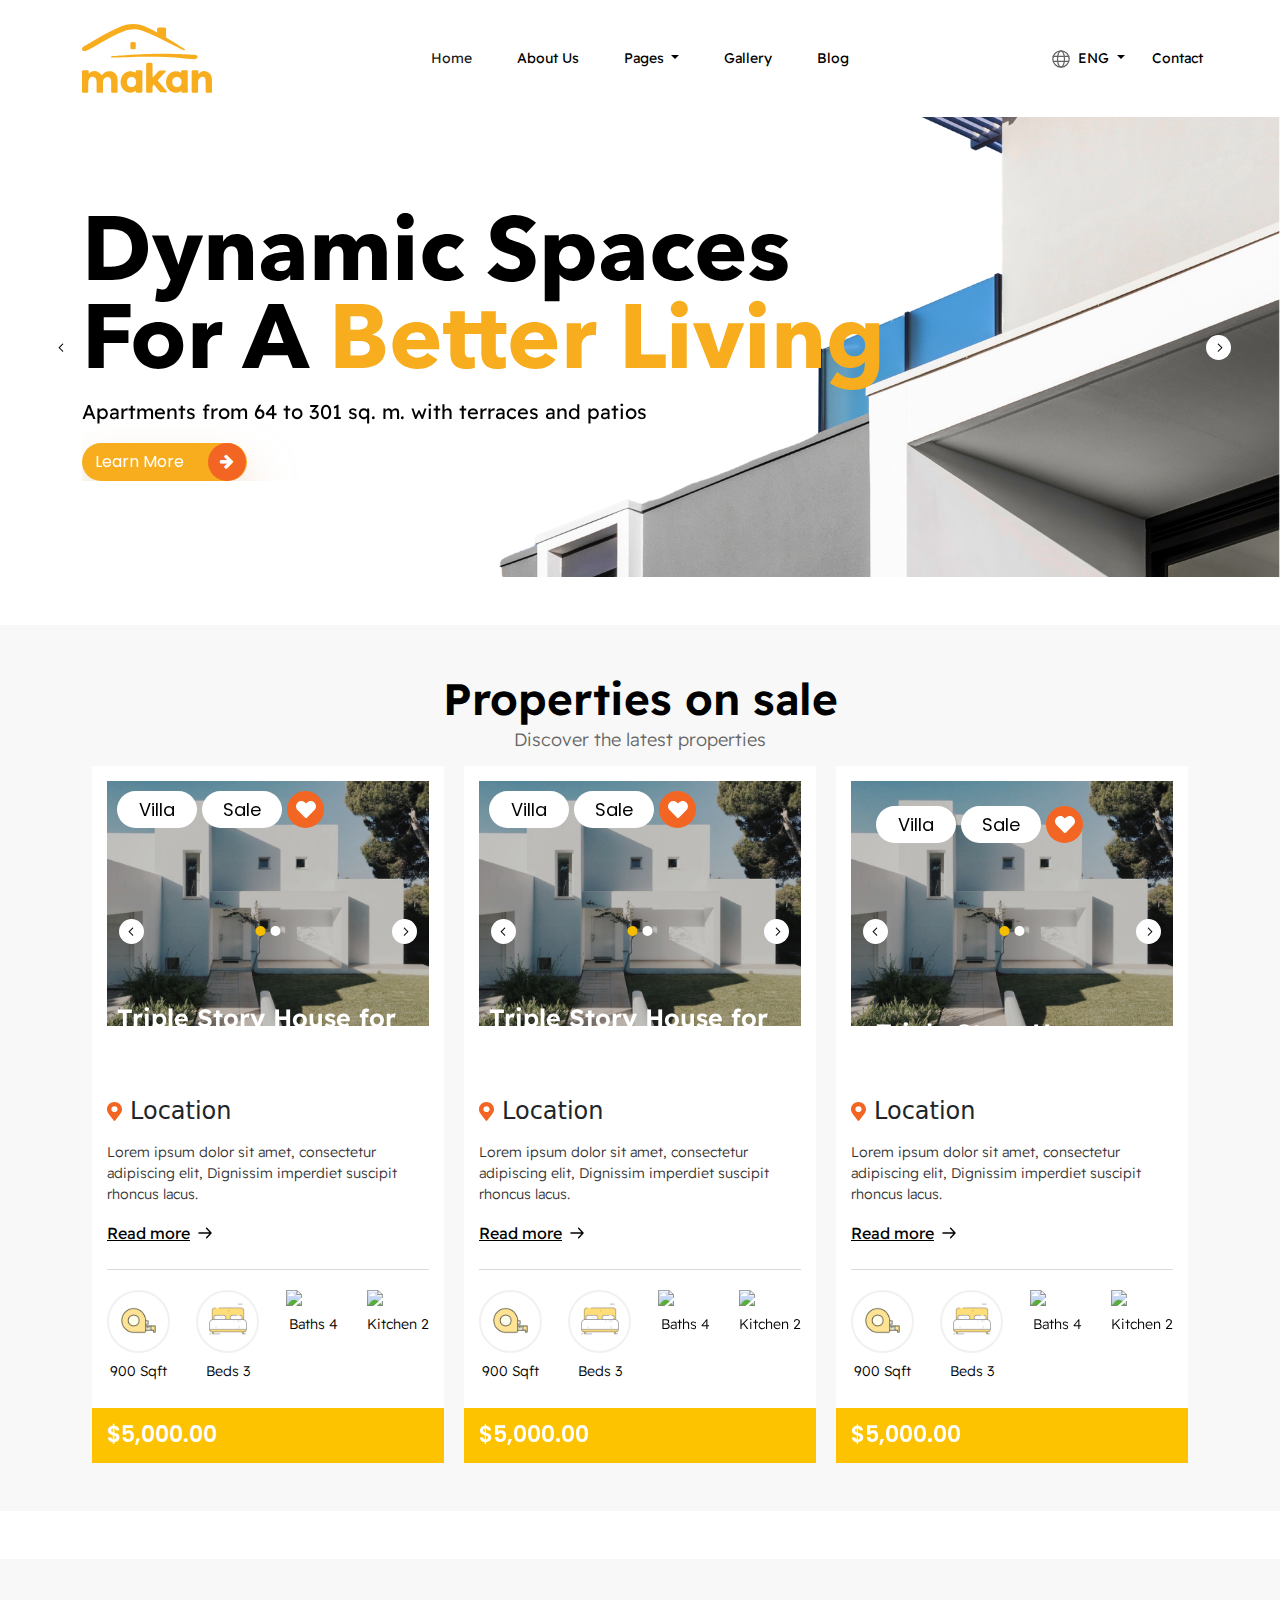
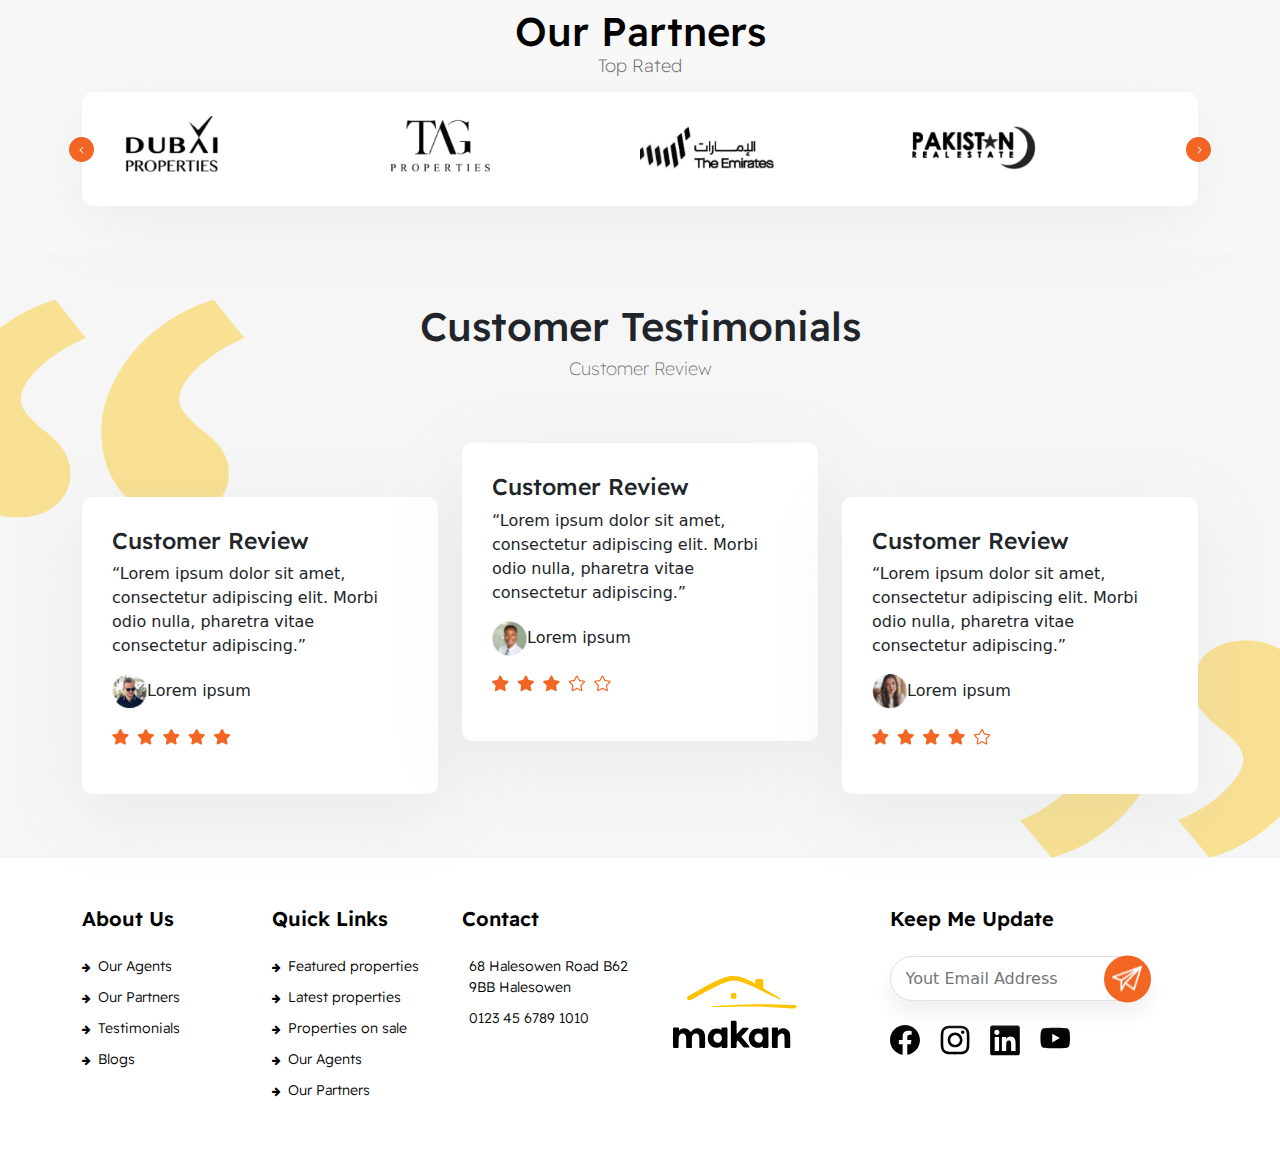
==== commit 3d2bcf8e: "slick" ====
--- a/partners.html
+++ b/partners.html
@@ -487,7 +487,7 @@
                     <h2 class="title-partners text-center mb-0">Our Partners</h2>
                     <h3 class="subheading-partners text-center">Top Rated</h3>
 
-                    <div class="customer-logos slider py-3">
+                    <div class="customer-logos slider py-4 mt-3 container">
                         <div class="slide"><img src="./assets/images/partners_1.png">
                         </div>
                         <div class="slide"><img src="./assets/images/partners_2.png">
--- a/assets/css/main.css
+++ b/assets/css/main.css
@@ -96,6 +96,43 @@
     }
 }
 */
+.dropdown-menu.open_mega {
+  min-width: 60vw;
+}
+
+.border_mega {
+  border-right: 1px solid #EDEDED;
+}
+
+.accordion_menu_single {
+  margin: 20px 0px;
+}
+
+.accordion_menu_single a {
+  display: -webkit-box;
+  display: -ms-flexbox;
+  display: flex;
+  -webkit-box-pack: justify;
+      -ms-flex-pack: justify;
+          justify-content: space-between;
+  font-family: 'Readex Pro';
+  font-style: normal;
+  font-weight: 600;
+  font-size: 16px;
+  text-transform: uppercase;
+  color: #333333;
+  text-decoration: none;
+  width: 90%;
+}
+
+.accordion_menu_single a:hover {
+  color: #F36523;
+}
+
+.accordion_menu_single a.active {
+  color: #F36523;
+}
+
 @media (max-width: 1050px) {
   .side_links {
     display: none;
@@ -270,7 +307,7 @@
   content: "";
   width: 25px;
   height: 25px;
-  background-image: url("../images/slider_left.svg");
+  background-image: url("../images/previous.svg");
   background-repeat: no-repeat;
   background-size: 20px;
   background-position: center;
@@ -283,7 +320,7 @@
 }
 
 .customer-logos .slick-next::before {
-  background-image: url("../images/slider_right.svg");
+  background-image: url("../images/next.svg");
   left: unset;
   right: -25px;
 }
@@ -754,6 +791,10 @@
   margin-bottom: 0px;
 }
 
+.our__partners {
+  background-color: #F8F8F8;
+}
+
 .our__partners .title-partners {
   color: #000000;
   font-family: 'Readex Pro';
@@ -765,6 +806,13 @@
   font-family: 'Readex Pro';
   font-weight: 200;
   font-size: 18px;
+}
+
+.our__partners .customer-logos {
+  background-color: #fff;
+  -webkit-box-shadow: 0px 18px 63px 3px rgba(162, 171, 174, 0.13);
+          box-shadow: 0px 18px 63px 3px rgba(162, 171, 174, 0.13);
+  border-radius: 12px;
 }
 
 .our__partners .customer-logos .slide img {
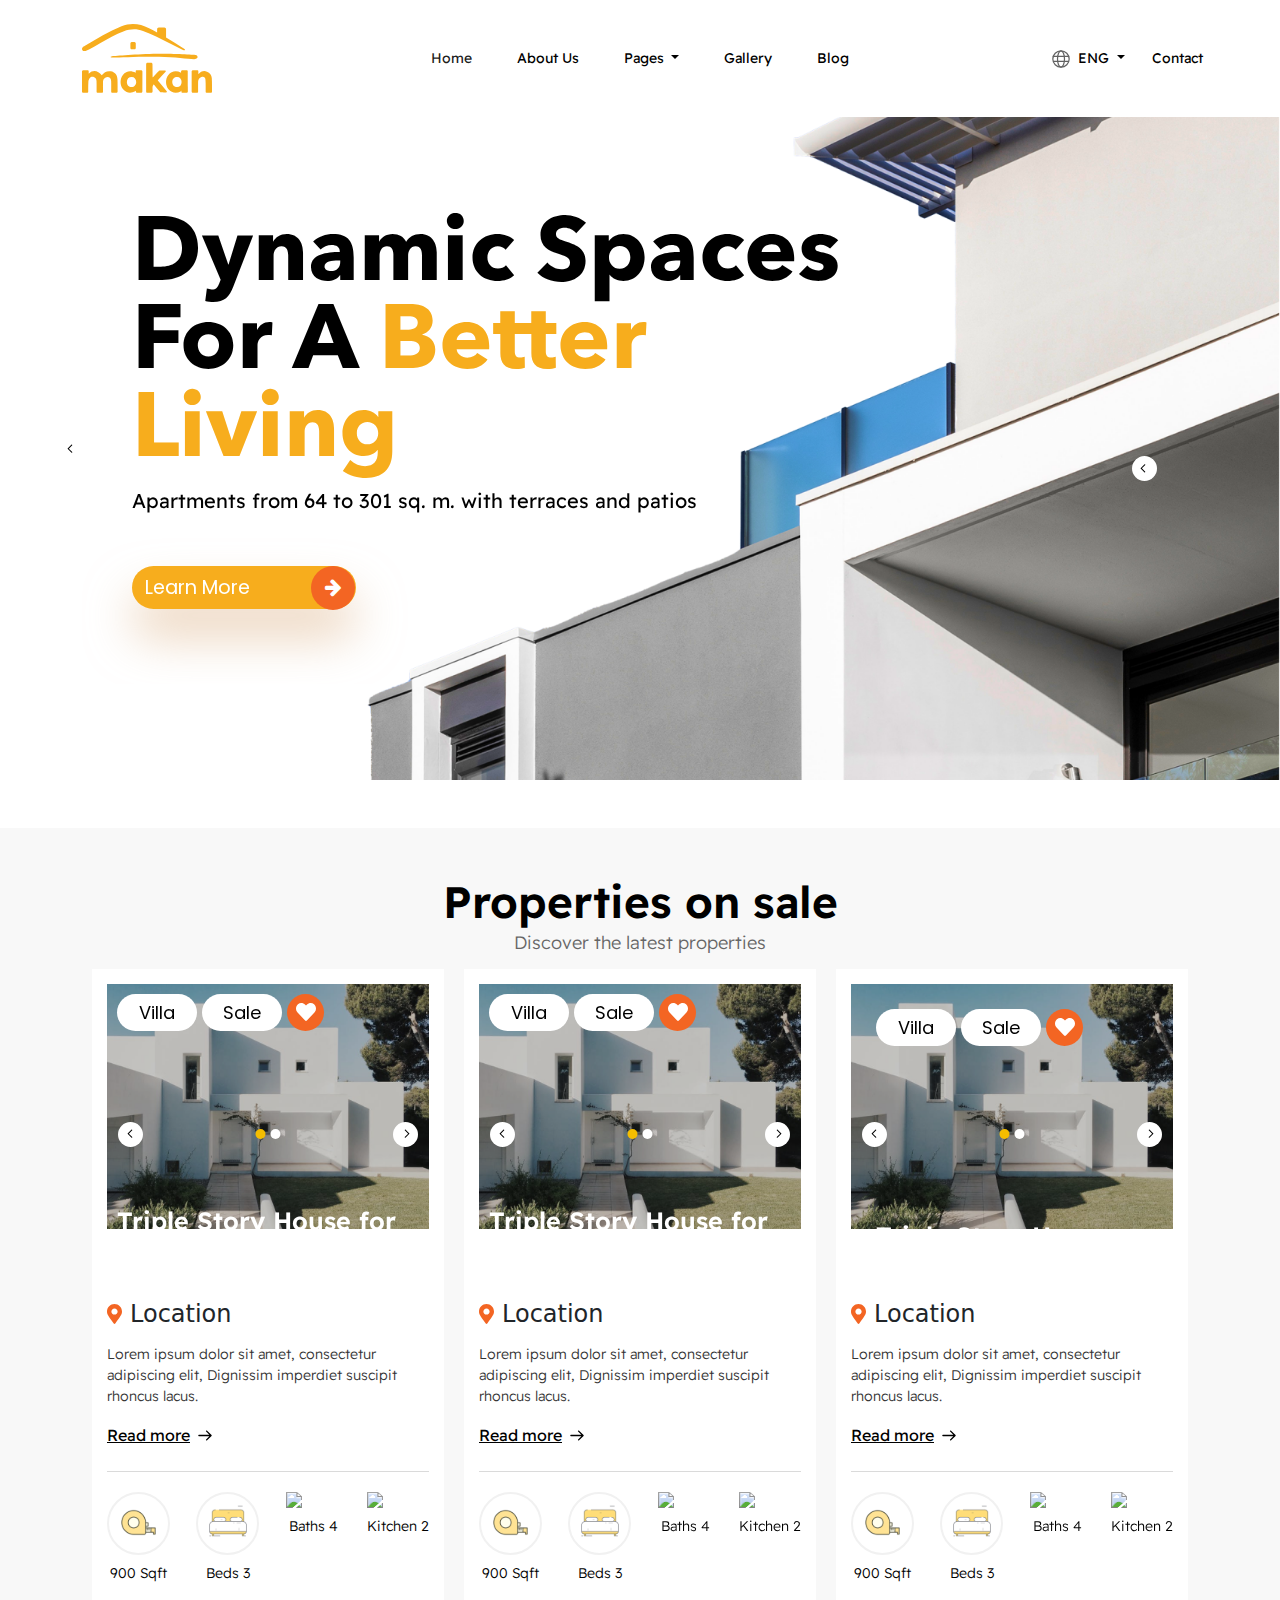
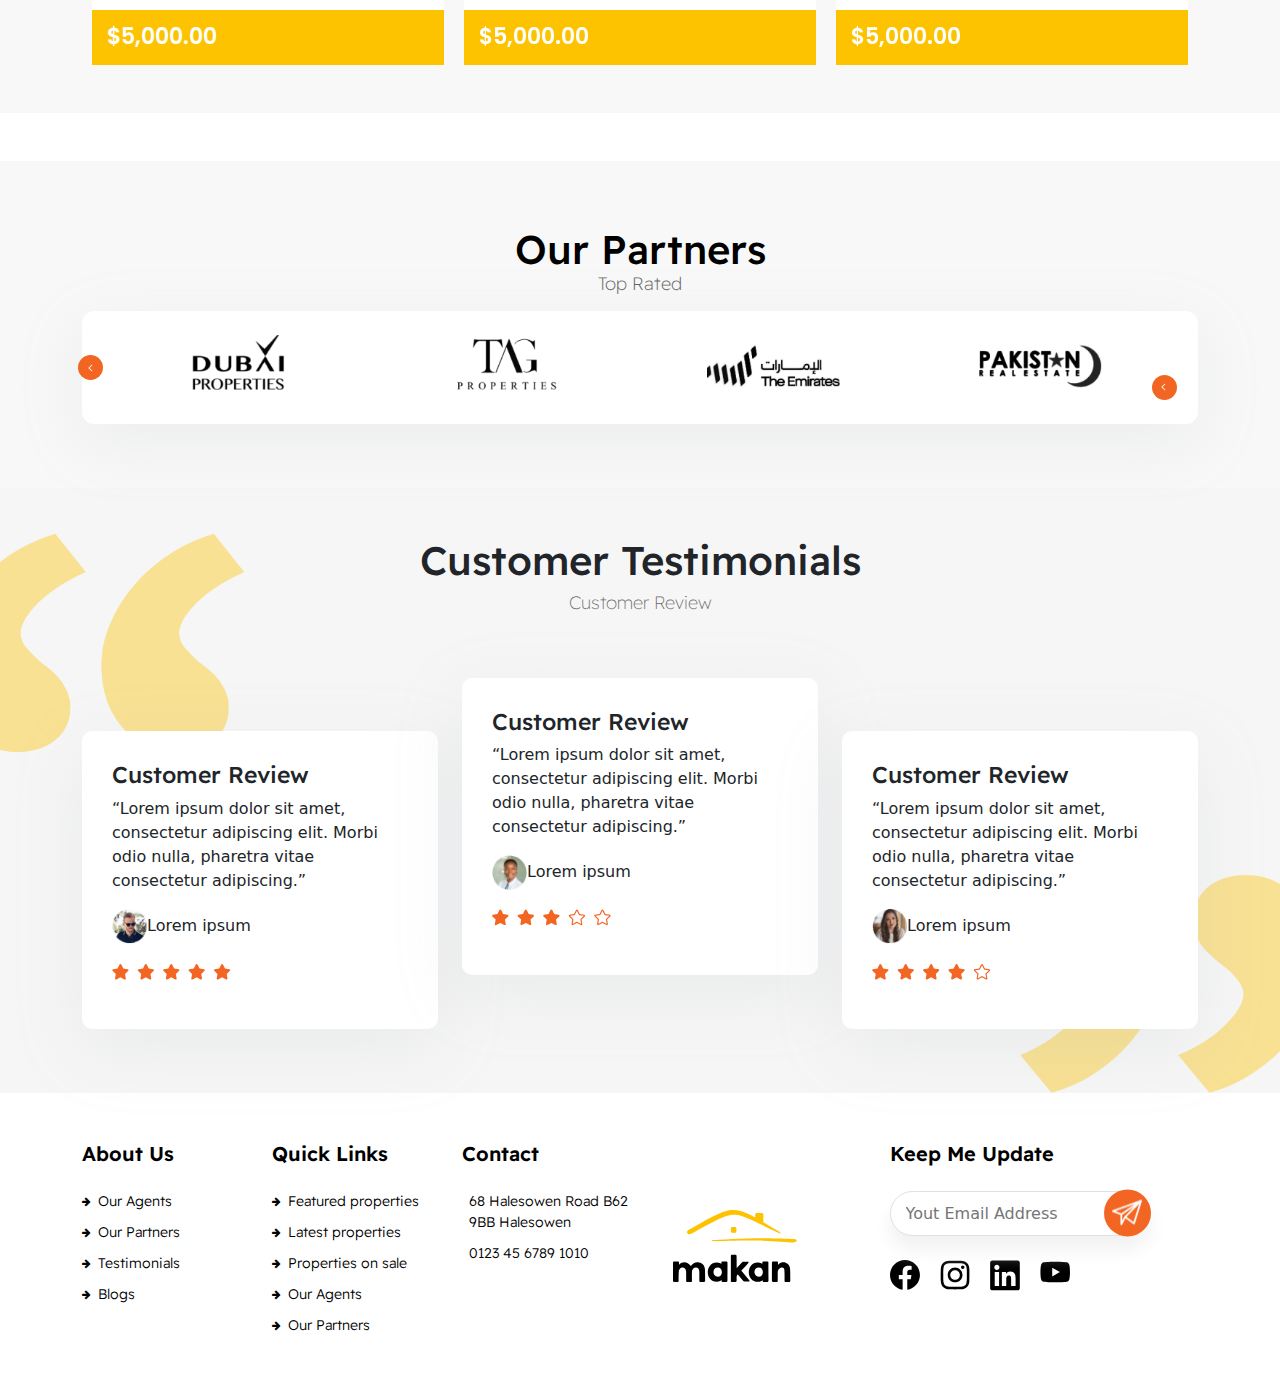
==== commit e7862e70: "our partners" ====
--- a/partners.html
+++ b/partners.html
@@ -482,7 +482,7 @@
     <!-- Our Partners Starts -->
     <section class="our__partners py-5">
         <div class="container">
-            <div class="row">
+            <div class="row py-3">
                 <div class="col-lg-12">
                     <h2 class="title-partners text-center mb-0">Our Partners</h2>
                     <h3 class="subheading-partners text-center">Top Rated</h3>
--- a/assets/css/main.css
+++ b/assets/css/main.css
@@ -192,10 +192,19 @@
   font-size: 20px;
 }
 
+.home_main_section .slider_content_wrap {
+  padding-bottom: 75px;
+}
+
+.home_main_section .content_wrappeer {
+  padding: 0 50px;
+}
+
 .home_main_section button.btn.primary_btn.btn_icon {
+  margin-top: 50px;
   background-color: #F7AD1D;
   color: #fff;
-  width: 165px;
+  width: 224px;
   display: -webkit-box;
   display: -ms-flexbox;
   display: flex;
@@ -205,7 +214,7 @@
   position: relative;
   border-radius: 28px;
   font-family: 'poppins';
-  font-size: 16px;
+  font-size: 19.451px;
   -webkit-box-shadow: 0px 28px 47px rgba(224, 183, 144, 0.6);
           box-shadow: 0px 28px 47px rgba(224, 183, 144, 0.6);
 }
@@ -217,8 +226,8 @@
   right: 0;
   padding: 7px;
   border-radius: 50px;
-  width: 38px;
-  height: 38px;
+  width: 44px;
+  height: 44px;
 }
 
 .hero_slider .slick-prev, .hero_slider .slick-next {
@@ -313,7 +322,7 @@
   background-position: center;
   opacity: 1;
   position: absolute;
-  left: -25px;
+  left: -5px;
   visibility: visible;
   background-color: #F36523;
   border-radius: 50%;
@@ -322,7 +331,7 @@
 .customer-logos .slick-next::before {
   background-image: url("../images/next.svg");
   left: unset;
-  right: -25px;
+  right: -5px;
 }
 
 .customer-logos .slick-prev, .customer-logos .slick-next {
@@ -496,6 +505,39 @@
   }
 }
 
+.slick-slider {
+  position: relative;
+}
+
+.slick-slider .slick-arrow {
+  position: absolute;
+  top: 50%;
+  width: 42px;
+  height: 42px;
+  background-color: #FFF;
+  border: 1px solid #D1D1D1;
+  border-radius: 100%;
+  z-index: 9;
+}
+
+.slick-slider .slick-prev {
+  left: 0;
+  background-image: url("../images/arrow-left.svg");
+  background-size: 13px;
+  background-position: center;
+  background-repeat: no-repeat;
+}
+
+.slick-slider .slick-next {
+  right: 0;
+  background-image: url("../images/arrow-left.svg");
+  background-size: 13px;
+  background-position: center;
+  background-repeat: no-repeat;
+  -webkit-transform: rotate(180deg);
+          transform: rotate(180deg);
+}
+
 .crousal_section_properties {
   background-color: #F8F8F8;
 }
@@ -817,6 +859,7 @@
 
 .our__partners .customer-logos .slide img {
   width: 50%;
+  margin: 0 auto;
   display: -webkit-box;
   display: -ms-flexbox;
   display: flex;
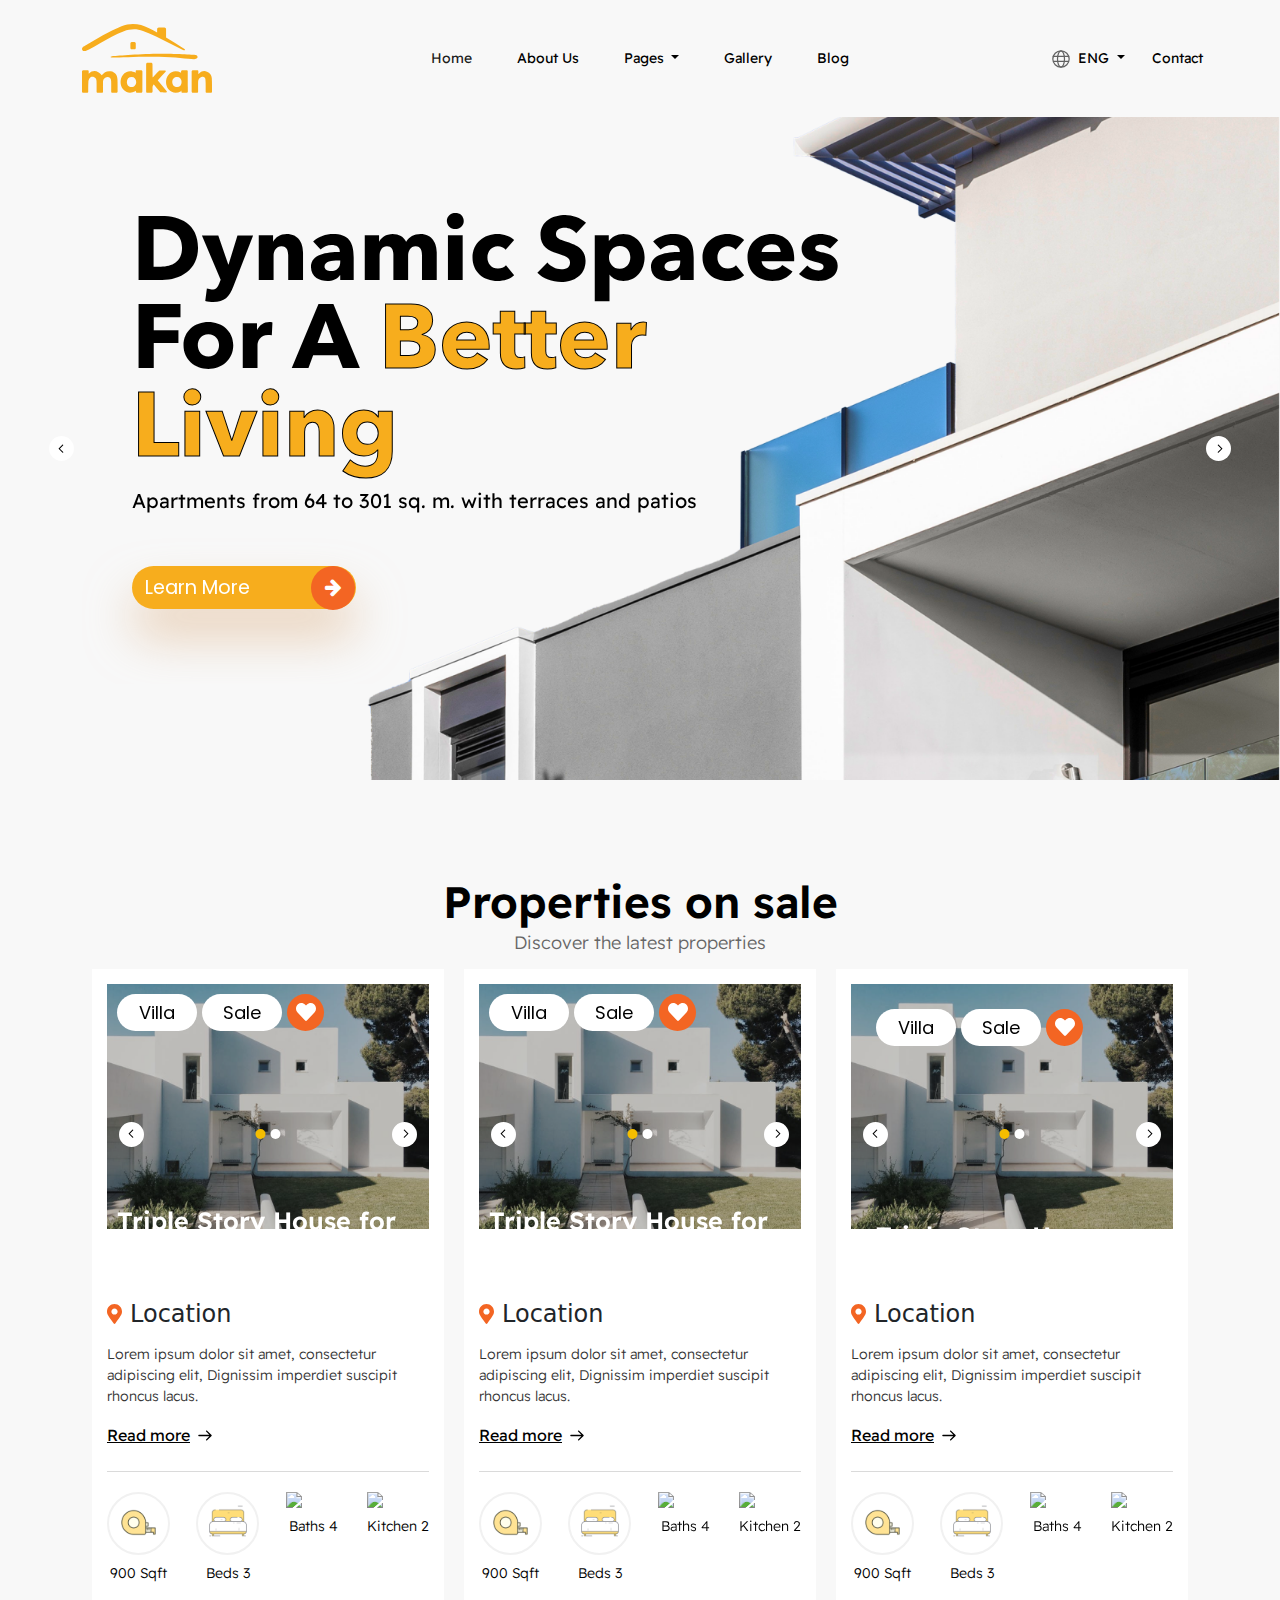
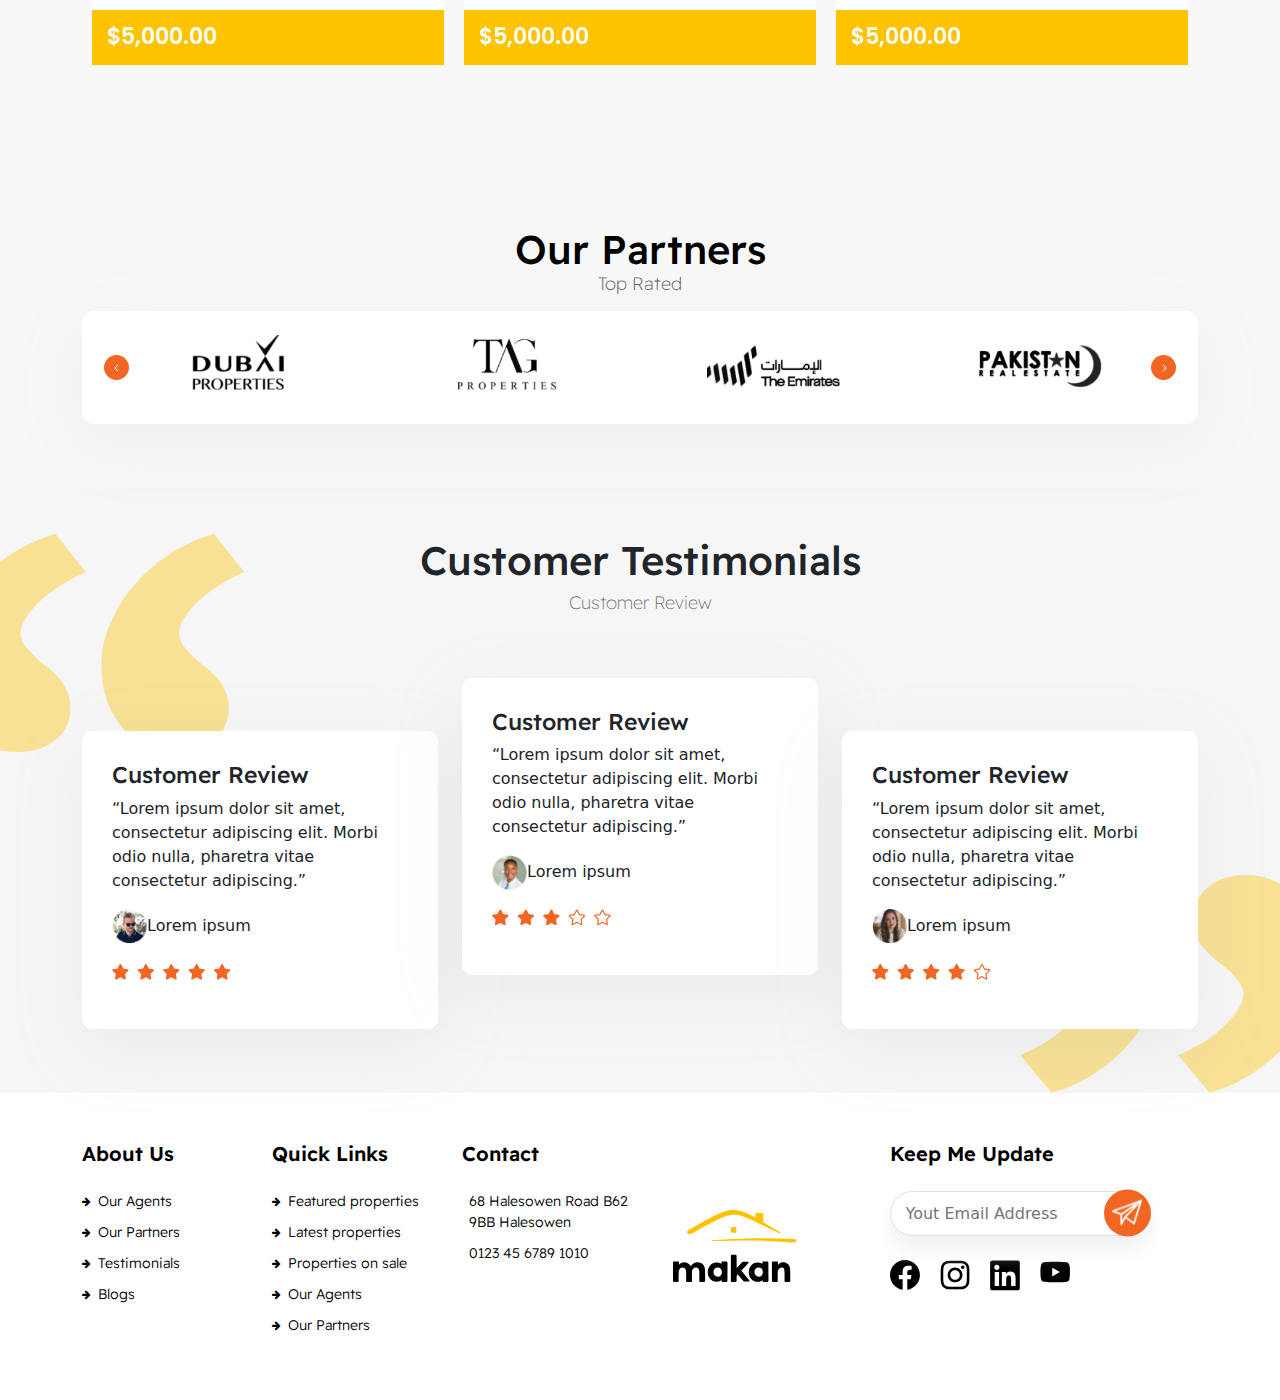
==== commit 8b224ff1: "updated" ====
--- a/partners.html
+++ b/partners.html
@@ -115,7 +115,7 @@
     <!-- End Of Header -->
 
     <!-- Start Of Main Section -->
-    <section id="home_main_section" class="section hero_section home_main_section">
+    <section id="partners_main_section" class="section hero_section home_main_section">
         <div class="container">
             <div class="row">
                 <div class="col-12">
@@ -123,10 +123,9 @@
                         <div class="hero_slider py-5 my-5">
                             <div class="content_wrappeer">
                                 <div class="row slider_inner_row">
-                                    <div class="col-9">
+                                    <div class="col-md-9 col-12">
                                         <div class="slider_content_wrap">
-                                            <h1>Dynamic Spaces For A <span class="text-yellow">Better Living</span>
-                                            </h1>
+                                            <h1>Dynamic Spaces For A <span class="text-yellow">Better Living</span></h1>
                                             <p>Apartments from 64 to 301 sq. m. with terraces and patios</p>
                                             <button class="btn primary_btn btn_icon" href="#">Learn More
                                                 <span><i class="fa fa-arrow-right"
@@ -138,12 +137,12 @@
                             </div>
                             <div class="content_wrappeer">
                                 <div class="row slider_inner_row">
-                                    <div class="col-9">
+                                    <div class="col-md-9 col-12">
                                         <div class="slider_content_wrap">
-                                            <h1>Dynamic Spaces For A<span>Better Living</span></h1>
+                                            <h1>Dynamic Spaces For A <span class="text-yellow">Better Living</span></h1>
                                             <p>Apartments from 64 to 301 sq. m. with terraces and patios</p>
-                                            <a class="primary_btn btn_icon" href="#">Learn More <span><i
-                                                        class="fa fa-arrow-right" aria-hidden="true"></i></span></a>
+                                            <button class="btn primary_btn btn_icon" href="#" tabindex="0">Learn More
+                                                <span><i class="fa fa-arrow-right" aria-hidden="true"></i></span></button>
                                         </div>
                                     </div>
                                     <div class="col-3"></div>
@@ -151,12 +150,12 @@
                             </div>
                             <div class="content_wrappeer">
                                 <div class="row slider_inner_row">
-                                    <div class="col-9">
+                                    <div class="col-md-9 col-12">
                                         <div class="slider_content_wrap">
-                                            <h1>Dynamic Spaces For A<span>Better Living</span></h1>
+                                            <h1>Dynamic Spaces For A <span class="text-yellow">Better Living</span></h1>
                                             <p>Apartments from 64 to 301 sq. m. with terraces and patios</p>
-                                            <a class="primary_btn btn_icon" href="#">Learn More <span><i
-                                                        class="fa fa-arrow-right" aria-hidden="true"></i></span></a>
+                                            <button class="btn primary_btn btn_icon" href="#" tabindex="0">Learn More
+                                                <span><i class="fa fa-arrow-right" aria-hidden="true"></i></span></button>
                                         </div>
                                     </div>
                                     <div class="col-3"></div>
@@ -631,7 +630,7 @@
                 </div>
 
                 <div class="col-12 col-lg-2 d-flex align-items-center justify-content-center">
-                    <img class="w-75" src="./assets/images/logo-footer.svg" alt="logo" />
+                    <img class="w-75 footer__logo" src="./assets/images/logo-footer.svg" alt="logo" />
                 </div>
 
                 <div class="col-12 col-lg-3 mx-auto">
--- a/assets/css/main.css
+++ b/assets/css/main.css
@@ -1,6 +1,14 @@
 * {
   margin: 0;
   padding: 0;
+}
+
+body, html {
+  overflow-x: hidden;
+}
+
+body {
+  background-color: #F8F8F8;
 }
 
 img {
@@ -37,6 +45,14 @@
 
 nav {
   font-family: 'Readex Pro', sans-serif;
+}
+
+.navbar {
+  position: unset !important;
+}
+
+.nav-row {
+  position: relative;
 }
 
 .navbar-nav {
@@ -75,6 +91,16 @@
 .navbar-nav .nav-item .nav-link:hover .globe_img {
   -webkit-filter: invert(100%) sepia(0%) saturate(7500%) hue-rotate(47deg) brightness(110%) contrast(101%);
           filter: invert(100%) sepia(0%) saturate(7500%) hue-rotate(47deg) brightness(110%) contrast(101%);
+}
+
+.navbar-nav .nav-item.active .nav-link {
+  background: #F36523;
+  border-radius: 57px;
+  font-family: 'Readex Pro';
+  font-style: normal;
+  font-weight: 400;
+  font-size: 14px;
+  color: #FFFFFF;
 }
 
 /*
@@ -96,10 +122,6 @@
     }
 }
 */
-.dropdown-menu.open_mega {
-  min-width: 60vw;
-}
-
 .border_mega {
   border-right: 1px solid #EDEDED;
 }
@@ -129,8 +151,88 @@
   color: #F36523;
 }
 
+.accordion_menu_single a img {
+  max-width: 14px;
+}
+
 .accordion_menu_single a.active {
   color: #F36523;
+}
+
+.heading_mega_single h4 {
+  font-family: 'Readex Pro';
+  font-style: normal;
+  font-weight: 400;
+  font-size: 14px;
+  text-transform: uppercase;
+  color: #333333;
+  margin-bottom: 0px;
+}
+
+.heading_mega_single p {
+  font-family: 'Readex Pro';
+  font-style: normal;
+  font-weight: 300;
+  font-size: 12px;
+  color: #333333;
+}
+
+.pages_list_mega {
+  list-style: none;
+  padding: 0;
+}
+
+.pages_list_mega li {
+  margin: 10px 0px;
+}
+
+.pages_list_mega li a {
+  font-family: 'Readex Pro';
+  font-style: normal;
+  font-weight: 300;
+  color: #333333;
+  text-shadow: 0px 4px 4px rgba(0, 0, 0, 0.2);
+  text-decoration: none;
+}
+
+@media (min-width: 1400px) {
+  .pages_list_mega li a {
+    font-size: 16px;
+  }
+}
+
+@media (min-width: 992px) {
+  .pages_list_mega li a {
+    font-size: 13px;
+  }
+  .mega_menu_list.col-2 {
+    width: 20% !important;
+  }
+  .navbar-expand-lg .navbar-nav .dropdown-menu {
+    left: 10%;
+    right: 0;
+    max-width: 100%;
+    border: none;
+    margin: 0 auto;
+    background: #FFFFFF;
+    -webkit-box-shadow: 0px 29px 63px 4px rgba(0, 0, 0, 0.13);
+            box-shadow: 0px 29px 63px 4px rgba(0, 0, 0, 0.13);
+    border-radius: 12px;
+  }
+}
+
+.responsive-header {
+  display: none;
+}
+
+.responsive-header .nav-link {
+  z-index: 99999;
+}
+
+.responsive-header .navbar-nav {
+  background-color: #fff;
+  z-index: 99;
+  top: 104px;
 }
 
 @media (max-width: 1050px) {
@@ -140,8 +242,14 @@
 }
 
 @media (max-width: 992px) {
+  .responsive-header {
+    display: block;
+  }
+  .header-desktop {
+    display: none;
+  }
   .navbar-nav {
-    width: 100%;
+    width: 100vw;
     position: fixed;
     left: 0px;
     top: 120px;
@@ -157,6 +265,20 @@
   .navbar-nav .nav-item .nav-link:hover {
     background: #F36523;
     border-radius: 0px;
+  }
+  .responsive-header {
+    position: fixed;
+    top: 0px;
+    left: 0;
+    width: 100vw;
+    background-color: #FFF;
+    z-index: 9999999;
+  }
+  .home_main_section {
+    margin-top: 120px;
+  }
+  #partners_main_section.home_main_section {
+    margin-top: 0px;
   }
 }
 
@@ -183,6 +305,7 @@
 
 .home_main_section h1 .text-yellow {
   color: #F7AD1D;
+  -webkit-text-stroke: 1px black;
 }
 
 .home_main_section p {
@@ -231,9 +354,6 @@
 }
 
 .hero_slider .slick-prev, .hero_slider .slick-next {
-  position: absolute;
-  top: 50%;
-  left: 10px;
   -webkit-transform: translateY(-50%);
           transform: translateY(-50%);
   position: absolute;
@@ -273,9 +393,6 @@
 }
 
 .properties_inner_crousal .slick-prev, .properties_inner_crousal .slick-next {
-  position: absolute;
-  top: 50%;
-  left: 10px;
   -webkit-transform: translateY(-50%);
           transform: translateY(-50%);
   position: absolute;
@@ -293,14 +410,11 @@
 }
 
 .customer-logos .slick-prev, .customer-logos .slick-next {
+  -webkit-transform: translateY(-50%);
+          transform: translateY(-50%);
   position: absolute;
   top: 50%;
   left: 10px;
-  -webkit-transform: translateY(-50%);
-          transform: translateY(-50%);
-  position: absolute;
-  top: 50%;
-  left: -10px;
   transform: translateY(-50%);
   z-index: 9;
   visibility: hidden;
@@ -322,7 +436,7 @@
   background-position: center;
   opacity: 1;
   position: absolute;
-  left: -5px;
+  left: 10px;
   visibility: visible;
   background-color: #F36523;
   border-radius: 50%;
@@ -331,13 +445,10 @@
 .customer-logos .slick-next::before {
   background-image: url("../images/next.svg");
   left: unset;
-  right: -5px;
+  right: 10px;
 }
 
 .customer-logos .slick-prev, .customer-logos .slick-next {
-  position: absolute;
-  top: 50%;
-  left: 10px;
   -webkit-transform: translateY(-50%);
           transform: translateY(-50%);
   position: absolute;
@@ -364,11 +475,29 @@
     color: #000000;
   }
   .home_main_section button.btn.primary_btn.btn_icon {
-    width: 150px;
+    width: 185px;
   }
   .home_main_section button.btn.primary_btn.btn_icon span {
     top: -1px;
     right: -1px;
+  }
+  .hero_slider .slick-next::before {
+    right: 5px;
+  }
+  .hero_slider .slick-prev::before {
+    left: 5px;
+  }
+  .heading_main_section {
+    margin-top: 30px;
+  }
+}
+
+@media screen and (max-width: 767px) {
+  .home_main_section button.btn.primary_btn.btn_icon {
+    margin-top: 25px !important;
+  }
+  .home_main_section h1 {
+    font-size: 36px !important;
   }
 }
 
@@ -503,39 +632,6 @@
   .testimonial__card, .testimonial__card_2, .testimonial__card_3 {
     margin-top: 10px !important;
   }
-}
-
-.slick-slider {
-  position: relative;
-}
-
-.slick-slider .slick-arrow {
-  position: absolute;
-  top: 50%;
-  width: 42px;
-  height: 42px;
-  background-color: #FFF;
-  border: 1px solid #D1D1D1;
-  border-radius: 100%;
-  z-index: 9;
-}
-
-.slick-slider .slick-prev {
-  left: 0;
-  background-image: url("../images/arrow-left.svg");
-  background-size: 13px;
-  background-position: center;
-  background-repeat: no-repeat;
-}
-
-.slick-slider .slick-next {
-  right: 0;
-  background-image: url("../images/arrow-left.svg");
-  background-size: 13px;
-  background-position: center;
-  background-repeat: no-repeat;
-  -webkit-transform: rotate(180deg);
-          transform: rotate(180deg);
 }
 
 .crousal_section_properties {
@@ -833,6 +929,45 @@
   margin-bottom: 0px;
 }
 
+@media screen and (max-width: 1200px) {
+  .content_properties h3 {
+    color: #000000 !important;
+  }
+}
+
+@media (max-width: 992px) {
+  .content_properties h3 {
+    color: #FFFFFF !important;
+  }
+  .footer__logo {
+    max-width: 200px;
+  }
+  .content_properties {
+    height: 270px;
+  }
+  .img_wrap_crousal img {
+    height: 270px;
+  }
+}
+
+@media (max-width: 767px) {
+  .content_properties {
+    height: 270px;
+  }
+  .img_wrap_crousal img {
+    height: 270px;
+  }
+  .heading_main_section, .title-partners, .customer__testimonials h2 {
+    font-size: 30px !important;
+  }
+  .subtext_para {
+    font-size: 14px !important;
+  }
+  .home_main_section {
+    height: 460px;
+  }
+}
+
 .our__partners {
   background-color: #F8F8F8;
 }
@@ -871,6 +1006,10 @@
           justify-content: center;
   -o-object-fit: contain;
      object-fit: contain;
+}
+
+footer {
+  background-color: #FFF;
 }
 
 .link_footer_wrap h4 {
@@ -976,4 +1115,223 @@
   width: 30px;
   height: 30px;
 }
+
+@media only screen and (max-width: 767px) {
+  .footer__logo {
+    width: 50% !important;
+    margin-right: auto;
+  }
+  .subscrible__footer h4 {
+    margin-top: 20px;
+    margin-bottom: 10px !important;
+  }
+}
+
+.search_section {
+  margin-top: -77px;
+}
+
+.search_row {
+  padding: 25px 5px;
+  max-width: 1560px;
+  background: #FDC300;
+  -webkit-box-shadow: 0px 17.2265px 60.2928px 2.87109px rgba(0, 0, 0, 0.05);
+          box-shadow: 0px 17.2265px 60.2928px 2.87109px rgba(0, 0, 0, 0.05);
+  border-radius: 11.4843px;
+  display: -webkit-box;
+  display: -ms-flexbox;
+  display: flex;
+  -webkit-box-pack: center;
+      -ms-flex-pack: center;
+          justify-content: center;
+  -webkit-box-align: center;
+      -ms-flex-align: center;
+          align-items: center;
+}
+
+.search_row .search_wrap_main {
+  padding: 27px 20px 40px;
+  max-width: 100%;
+  display: -webkit-box;
+  display: -ms-flexbox;
+  display: flex;
+  width: 100%;
+  -ms-flex-pack: distribute;
+      justify-content: space-around;
+  -webkit-box-align: center;
+      -ms-flex-align: center;
+          align-items: center;
+}
+
+.search_row .search_field {
+  display: -webkit-box;
+  display: -ms-flexbox;
+  display: flex;
+  -webkit-box-orient: vertical;
+  -webkit-box-direction: normal;
+      -ms-flex-direction: column;
+          flex-direction: column;
+  width: 100%;
+}
+
+.search_row .search_field label {
+  font-style: normal;
+  font-weight: 300;
+  font-size: 20px;
+  line-height: 150%;
+  color: #fff;
+  margin-bottom: 10px;
+}
+
+.search_row .search_field.search_btn_wrap {
+  width: 100%;
+}
+
+.search_button {
+  margin-top: 42px;
+}
+
+.search_button .search_btn_icon {
+  border: none;
+  background: #F36523;
+  -webkit-box-shadow: 0px 44.0233px 44.9804px rgba(255, 81, 0, 0.32);
+          box-shadow: 0px 44.0233px 44.9804px rgba(255, 81, 0, 0.32);
+  border-radius: 85.1756px;
+  padding: 10px 20px;
+  color: #fff;
+  width: 100%;
+}
+
+.search_button .search_btn_icon span {
+  margin-right: 10px;
+}
+
+.select2-container .select2-selection--single {
+  background: #FFFFFF;
+  -webkit-box-shadow: 0px 33.496px 44.9804px #f4a100;
+          box-shadow: 0px 33.496px 44.9804px #f4a100;
+  border-radius: 11.4843px !important;
+  border: none !important;
+  -webkit-box-align: center;
+      -ms-flex-align: center;
+          align-items: center;
+  display: -webkit-box !important;
+  display: -ms-flexbox !important;
+  display: flex !important;
+  height: 50px !important;
+}
+
+.select2-container--default .select2-selection--single .select2-selection__arrow {
+  top: 13px !important;
+}
+
+.search_field span.select2-selection.select2-selection--multiple {
+  background: #FFFFFF;
+  -webkit-box-shadow: 0px 33.496px 44.9804px #f4a100;
+          box-shadow: 0px 33.496px 44.9804px #f4a100;
+  border: none;
+  padding: 8px 0px 16px 10px;
+  position: relative;
+}
+
+.search_field span.select2-selection.select2-selection--multiple::before, .search_field span.select2-selection.select2-selection--multiple::before, .search_field span.select2-selection.select2-selection--multiple::before {
+  content: '';
+  position: absolute;
+  top: 20px;
+  right: 8px;
+  background-image: url(../images/arrow_down.svg);
+  height: 20px;
+  width: 20px;
+  background-repeat: no-repeat;
+}
+
+.search_field span.select2-selection.select2-selection--multiple {
+  border: none;
+  padding: 8px 0px 16px 10px;
+  background: #FFFFFF;
+  -webkit-box-shadow: 0px 33.496px 44.9804px #f4a100;
+          box-shadow: 0px 33.496px 44.9804px #f4a100;
+  position: relative;
+}
+
+.search_field span.select2-selection.select2-selection--multiple {
+  border: none;
+  padding: 8px 0px 16px 10px;
+  background: #FFFFFF;
+  -webkit-box-shadow: 0px 33.496px 44.9804px #f4a100;
+          box-shadow: 0px 33.496px 44.9804px #f4a100;
+  position: relative;
+}
+
+.search_field li.select2-selection__choice {
+  margin: 0;
+  background-color: #F0F0F0;
+  border: none;
+  padding: 5px 15px 5px 15px;
+  border-radius: 5px;
+  position: relative;
+}
+
+.search_field .select2-selection__choice {
+  margin: 0;
+  background-color: #F0F0F0;
+  border: none;
+  padding: 5px 15px 5px 15px;
+  border-radius: 5px;
+  position: relative;
+}
+
+.search_field button.select2-selection__choice__remove {
+  /* display: none; */
+  display: -webkit-box;
+  display: -ms-flexbox;
+  display: flex;
+  -webkit-box-align: center;
+      -ms-flex-align: center;
+          align-items: center;
+  -webkit-box-pack: center;
+      -ms-flex-pack: center;
+          justify-content: center;
+  margin-top: 4px;
+}
+
+.search_field button.select2-selection__clear {
+  display: none;
+}
+
+.search_field span.select2-selection.select2-selection--multiple.select2-selection--clearable {
+  padding: 8px 0px 8px 10px;
+}
+
+.search_field button.select2-selection__choice__remove {
+  margin: 0;
+}
+
+@media screen and (max-width: 992px) {
+  .select2-container {
+    width: 100% !important;
+  }
+  .select2-container--open .select2-dropdown {
+    z-index: 99999 !important;
+  }
+}
+
+@media only screen and (max-width: 767px) {
+  .search_section {
+    margin-top: -20px;
+  }
+  .search_section .search_row .search_field {
+    z-index: 9999;
+    margin-top: 15px;
+  }
+  .search_section .search_field.search_prop_status_field label {
+    z-index: 999;
+  }
+  .search_section .search_field label {
+    z-index: 9999;
+  }
+  .search_section .search_button {
+    margin-top: 15px;
+  }
+}
 /*# sourceMappingURL=main.css.map */